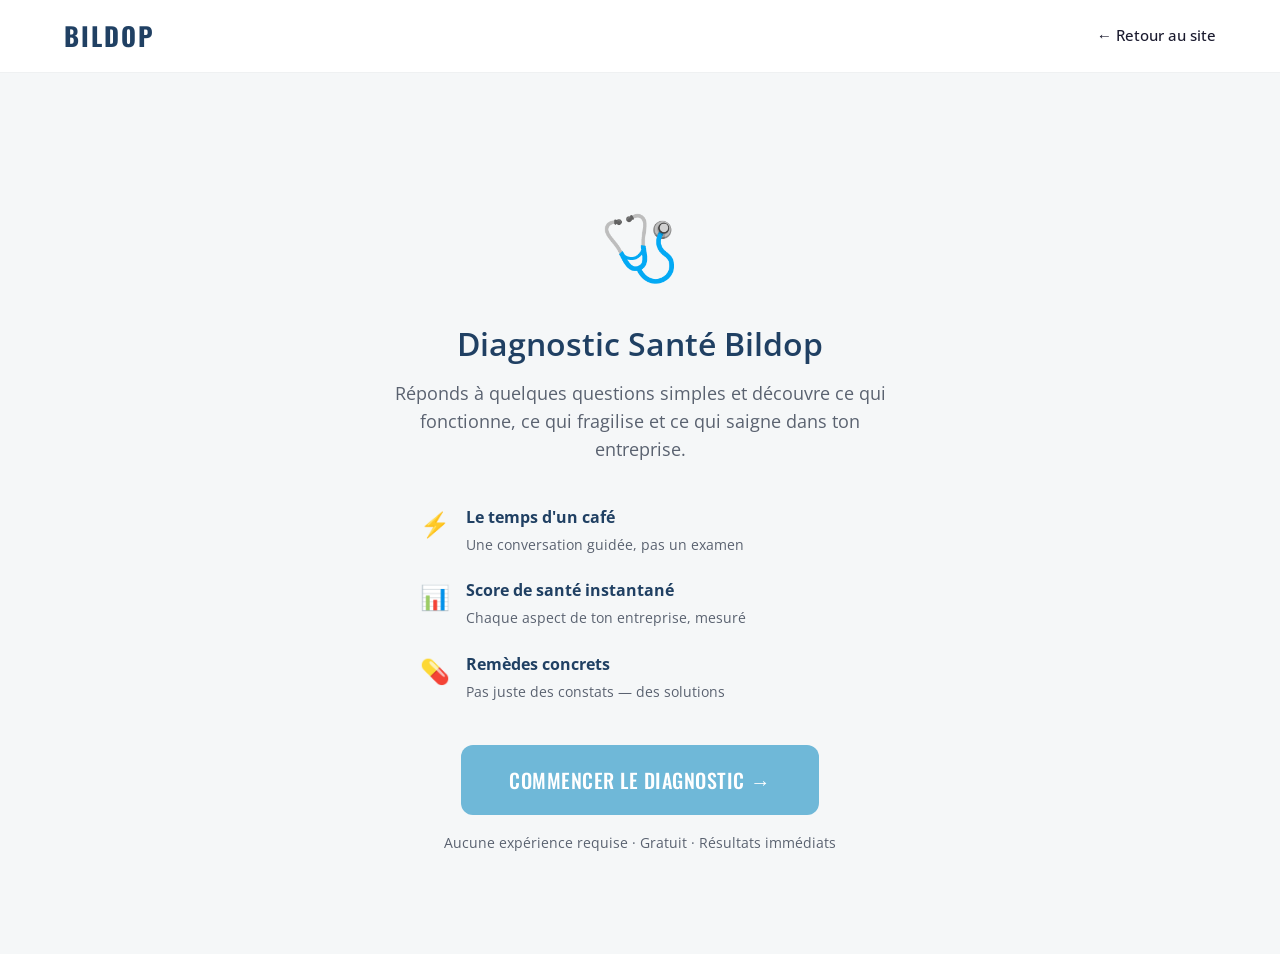
==== diagnostic.html @ a3c49e70 "Initial commit — Bildop site web complet (Modules 1-3) Module 1: Plan d'affaires IA (questionnaire g" ====
<!DOCTYPE html>
<html lang="fr-CA">
<head>
  <meta charset="UTF-8">
  <meta name="viewport" content="width=device-width, initial-scale=1.0">
  <meta name="description" content="Découvre la santé de ton entreprise en quelques minutes. Diagnostic gratuit par Bildop.">
  <title>Bildop — Diagnostic Santé Bildop</title>

  <!-- Fonts -->
  <link rel="preconnect" href="https://fonts.googleapis.com">
  <link rel="preconnect" href="https://fonts.gstatic.com" crossorigin>
  <link href="https://fonts.googleapis.com/css2?family=Oswald:wght@400;500;600;700&family=Open+Sans:wght@400;500;600;700&display=swap" rel="stylesheet">

  <!-- Styles -->
  <link rel="stylesheet" href="css/style.css">
</head>
<body>

  <!-- Navigation -->
  <nav class="nav" id="nav">
    <div class="nav__inner">
      <a href="index.html" class="nav__logo">BILDOP</a>
      <ul class="nav__links" id="navLinks">
        <li><a href="index.html">← Retour au site</a></li>
      </ul>
      <button class="nav__toggle" id="navToggle" aria-label="Menu">
        <span></span><span></span><span></span>
      </button>
    </div>
  </nav>

  <!-- Diagnostic -->
  <div class="questionnaire">
    <div class="questionnaire__container">

      <!-- Intro Screen (shown first) -->
      <div id="diagnosticIntro" class="diagnostic-intro">
        <div class="diagnostic-intro__icon">🩺</div>
        <h1>Diagnostic Santé Bildop</h1>
        <p class="diagnostic-intro__subtitle">Réponds à quelques questions simples et découvre ce qui fonctionne, ce qui fragilise et ce qui saigne dans ton entreprise.</p>

        <div class="diagnostic-intro__features">
          <div class="diagnostic-intro__feature">
            <span>⚡</span>
            <div>
              <strong>Le temps d'un café</strong>
              <p>Une conversation guidée, pas un examen</p>
            </div>
          </div>
          <div class="diagnostic-intro__feature">
            <span>📊</span>
            <div>
              <strong>Score de santé instantané</strong>
              <p>Chaque aspect de ton entreprise, mesuré</p>
            </div>
          </div>
          <div class="diagnostic-intro__feature">
            <span>💊</span>
            <div>
              <strong>Remèdes concrets</strong>
              <p>Pas juste des constats — des solutions</p>
            </div>
          </div>
        </div>

        <button class="btn btn--primary btn--large" id="btnStartDiag">Commencer le diagnostic →</button>
        <p class="diagnostic-intro__note">Aucune expérience requise · Gratuit · Résultats immédiats</p>
      </div>

      <!-- Quiz Section (hidden initially) -->
      <div id="diagnosticQuiz" style="display: none;">
        <!-- Progress -->
        <div class="progress-bar">
          <div class="progress-bar__fill" id="progressFill" style="width: 0%"></div>
        </div>
        <div class="progress-info">
          <span><strong id="categoryName">Acquisition Client</strong></span>
          <span id="questionProgress">Flux 1 de 5</span>
        </div>

        <!-- Category Steps -->
        <div class="category-stepper" id="categoryStepper"></div>

        <!-- Question Card -->
        <div class="question-card" id="questionCard"></div>

        <!-- Navigation -->
        <div class="question-nav">
          <button class="btn btn--secondary" id="btnPrev" disabled>← Précédent</button>
          <button class="btn btn--primary" id="btnNext">Continuer →</button>
        </div>
      </div>

      <!-- Results (hidden initially) -->
      <div id="diagnosticResults" style="display: none;"></div>

    </div>
  </div>

  <script src="js/diagnostic.js"></script>
</body>
</html>
---- css/style.css ----
/* ============================================
   BILDOP.COM — Global Stylesheet
   Brand: #204063 (navy) · #6fb8d8 (sky) · #dfe4e6 (gray)
   Typo: Oswald (headings) · Open Sans (body)
   ============================================ */

/* --- CSS Variables --- */
:root {
  --navy: #204063;
  --sky: #6fb8d8;
  --sky-hover: #5aa3c3;
  --gray-light: #dfe4e6;
  --gray-bg: #f5f7f8;
  --white: #ffffff;
  --text-dark: #1a1a2e;
  --text-muted: #5a6270;
  --success: #28a745;
  --warning: #f4a261;
  --danger: #e63946;
  --radius: 12px;
  --radius-sm: 8px;
  --shadow: 0 4px 24px rgba(32, 64, 99, 0.10);
  --shadow-lg: 0 8px 40px rgba(32, 64, 99, 0.15);
  --transition: all 0.3s ease;
  --max-width: 1200px;
}

/* --- Reset & Base --- */
*, *::before, *::after {
  margin: 0;
  padding: 0;
  box-sizing: border-box;
}

html {
  scroll-behavior: smooth;
  font-size: 16px;
}

body {
  font-family: 'Open Sans', sans-serif;
  color: var(--text-dark);
  background: var(--white);
  line-height: 1.7;
  -webkit-font-smoothing: antialiased;
}

h1, h2, h3, h4, h5, h6 {
  font-family: 'Oswald', sans-serif;
  font-weight: 600;
  line-height: 1.2;
  color: var(--navy);
}

h1 { font-size: clamp(2.2rem, 5vw, 3.5rem); }
h2 { font-size: clamp(1.8rem, 4vw, 2.8rem); }
h3 { font-size: clamp(1.3rem, 3vw, 1.6rem); }

a {
  color: var(--sky);
  text-decoration: none;
  transition: var(--transition);
}
a:hover { color: var(--sky-hover); }

img {
  max-width: 100%;
  height: auto;
  display: block;
}

/* --- Utility --- */
.container {
  width: 100%;
  max-width: var(--max-width);
  margin: 0 auto;
  padding: 0 24px;
}

.section {
  padding: 80px 0;
}

.section--gray { background: var(--gray-bg); }
.section--navy {
  background: var(--navy);
  color: var(--white);
}
.section--navy h2,
.section--navy h3 { color: var(--white); }
.section--navy p { color: rgba(255,255,255,0.85); }

.text-center { text-align: center; }
.text-muted { color: var(--text-muted); }

.section-header {
  text-align: center;
  max-width: 720px;
  margin: 0 auto 56px;
}
.section-header p {
  margin-top: 16px;
  font-size: 1.15rem;
  color: var(--text-muted);
}

/* --- Buttons --- */
.btn {
  display: inline-flex;
  align-items: center;
  gap: 8px;
  padding: 16px 36px;
  border-radius: var(--radius);
  font-family: 'Oswald', sans-serif;
  font-size: 1.1rem;
  font-weight: 500;
  text-transform: uppercase;
  letter-spacing: 0.5px;
  cursor: pointer;
  border: none;
  transition: var(--transition);
  text-decoration: none;
}

.btn--primary {
  background: var(--sky);
  color: var(--white);
}
.btn--primary:hover {
  background: var(--sky-hover);
  color: var(--white);
  transform: translateY(-2px);
  box-shadow: 0 6px 20px rgba(111, 184, 216, 0.4);
}

.btn--secondary {
  background: transparent;
  color: var(--navy);
  border: 2px solid var(--navy);
}
.btn--secondary:hover {
  background: var(--navy);
  color: var(--white);
}

.btn--white {
  background: var(--white);
  color: var(--navy);
}
.btn--white:hover {
  background: var(--gray-light);
  color: var(--navy);
  transform: translateY(-2px);
}

.btn--outline-white {
  background: transparent;
  color: var(--white);
  border: 2px solid rgba(255,255,255,0.5);
}
.btn--outline-white:hover {
  background: rgba(255,255,255,0.1);
  color: var(--white);
  border-color: var(--white);
  transform: translateY(-2px);
}

.btn--large {
  padding: 20px 48px;
  font-size: 1.25rem;
}

.btn-link {
  font-size: 0.95rem;
  color: var(--text-muted);
  text-decoration: underline;
  cursor: pointer;
  background: none;
  border: none;
  font-family: 'Open Sans', sans-serif;
}
.btn-link:hover { color: var(--navy); }

/* --- Navigation --- */
.nav {
  position: fixed;
  top: 0;
  left: 0;
  right: 0;
  z-index: 1000;
  background: rgba(255,255,255,0.95);
  backdrop-filter: blur(10px);
  border-bottom: 1px solid rgba(223,228,230,0.5);
  transition: var(--transition);
}

.nav.scrolled {
  box-shadow: 0 2px 20px rgba(32,64,99,0.08);
}

.nav__inner {
  display: flex;
  align-items: center;
  justify-content: space-between;
  height: 72px;
  max-width: var(--max-width);
  margin: 0 auto;
  padding: 0 24px;
}

.nav__logo {
  font-family: 'Oswald', sans-serif;
  font-size: 1.6rem;
  font-weight: 700;
  color: var(--navy);
  letter-spacing: 2px;
}

.nav__links {
  display: flex;
  align-items: center;
  gap: 32px;
  list-style: none;
}

.nav__links a {
  font-size: 0.95rem;
  color: var(--text-dark);
  font-weight: 500;
  position: relative;
}
.nav__links a::after {
  content: '';
  position: absolute;
  bottom: -4px;
  left: 0;
  width: 0;
  height: 2px;
  background: var(--sky);
  transition: width 0.3s ease;
}
.nav__links a:hover::after { width: 100%; }
.nav__links a:hover { color: var(--navy); }

.nav__cta {
  padding: 10px 24px !important;
  font-size: 0.9rem !important;
}

.nav__toggle {
  display: none;
  flex-direction: column;
  gap: 5px;
  cursor: pointer;
  background: none;
  border: none;
  padding: 8px;
}
.nav__toggle span {
  width: 24px;
  height: 2px;
  background: var(--navy);
  transition: var(--transition);
}

/* --- Hero --- */
.hero {
  min-height: 100vh;
  display: flex;
  align-items: center;
  padding-top: 72px;
  background: linear-gradient(160deg, var(--white) 0%, var(--gray-bg) 50%, rgba(111,184,216,0.08) 100%);
  overflow: hidden;
}

.hero__inner {
  display: grid;
  grid-template-columns: 1fr 1fr;
  gap: 64px;
  align-items: center;
}

.hero__badge {
  display: inline-flex;
  align-items: center;
  gap: 8px;
  padding: 8px 16px;
  background: rgba(111,184,216,0.12);
  color: var(--navy);
  border-radius: 100px;
  font-size: 0.85rem;
  font-weight: 600;
  margin-bottom: 24px;
}

.hero h1 {
  margin-bottom: 24px;
}
.hero h1 span {
  color: var(--sky);
}

.hero__subtitle {
  font-size: 1.2rem;
  color: var(--text-muted);
  margin-bottom: 40px;
  max-width: 540px;
}

.hero__actions {
  display: flex;
  flex-wrap: wrap;
  align-items: center;
  gap: 16px;
}

.hero__visual {
  position: relative;
}
.hero__mockup {
  border-radius: var(--radius);
  box-shadow: var(--shadow-lg);
}
.hero__float-badge {
  position: absolute;
  bottom: -16px;
  left: -16px;
  background: var(--white);
  padding: 12px 20px;
  border-radius: var(--radius);
  box-shadow: var(--shadow);
  font-size: 0.9rem;
  font-weight: 600;
  color: var(--navy);
  display: flex;
  align-items: center;
  gap: 8px;
}

.hero__trust {
  margin-top: 48px;
  display: flex;
  align-items: center;
  gap: 24px;
  font-size: 0.85rem;
  color: var(--text-muted);
}
.hero__trust img {
  height: 24px;
  opacity: 0.6;
}

/* --- Pain Points (Problem Section) --- */
.pain-cards {
  display: grid;
  grid-template-columns: repeat(3, 1fr);
  gap: 32px;
}

.pain-card {
  background: var(--white);
  border-radius: var(--radius);
  padding: 40px 32px;
  box-shadow: var(--shadow);
  border-top: 4px solid var(--sky);
  transition: var(--transition);
}
.pain-card:hover {
  transform: translateY(-4px);
  box-shadow: var(--shadow-lg);
}

.pain-card__icon {
  font-size: 2.5rem;
  margin-bottom: 20px;
}

.pain-card h3 {
  margin-bottom: 12px;
}

.pain-card p {
  color: var(--text-muted);
  font-size: 0.95rem;
}

/* --- Modules Grid --- */
.modules-grid {
  display: grid;
  grid-template-columns: repeat(3, 1fr);
  gap: 32px;
  margin-top: 48px;
}
.module-card {
  background: var(--white);
  border-radius: 16px;
  padding: 40px 32px;
  box-shadow: var(--shadow);
  position: relative;
  border: 2px solid transparent;
  transition: var(--transition);
}
.module-card:hover {
  transform: translateY(-4px);
  box-shadow: var(--shadow-lg);
}
.module-card--diagnostic {
  border-color: var(--sky);
}
.module-card__badge {
  display: inline-block;
  background: var(--navy);
  color: var(--white);
  font-size: 0.75rem;
  font-weight: 700;
  text-transform: uppercase;
  letter-spacing: 0.05em;
  padding: 4px 12px;
  border-radius: 100px;
  margin-bottom: 20px;
}
.module-card__badge--new {
  background: var(--sky);
}
.module-card__icon {
  font-size: 3rem;
  margin-bottom: 16px;
}
.module-card h3 {
  font-family: var(--font-heading);
  font-size: 1.5rem;
  color: var(--navy);
  margin-bottom: 8px;
}
.module-card__for {
  font-size: 0.9rem;
  color: var(--sky);
  font-weight: 600;
  margin-bottom: 16px;
}
.module-card__desc {
  color: var(--text-muted);
  font-size: 0.95rem;
  line-height: 1.6;
  margin-bottom: 24px;
}
.module-card__features {
  list-style: none;
  margin-bottom: 28px;
}
.module-card__features li {
  padding: 8px 0;
  font-size: 0.9rem;
  color: var(--text-dark);
  border-bottom: 1px solid var(--gray-light);
}
.module-card__features li:last-child {
  border-bottom: none;
}
.modules-note {
  text-align: center;
  margin-top: 40px;
  padding: 20px 32px;
  background: rgba(111,184,216,0.08);
  border-radius: var(--radius);
  font-size: 0.95rem;
  color: var(--text-dark);
}

@media (max-width: 1024px) {
  .modules-grid {
    grid-template-columns: 1fr 1fr;
  }
}
@media (max-width: 768px) {
  .modules-grid {
    grid-template-columns: 1fr;
  }
  .module-card {
    padding: 32px 24px;
  }
}

/* --- Solution / Bridge --- */
.solution__flow {
  display: flex;
  align-items: center;
  justify-content: center;
  gap: 24px;
  margin-top: 48px;
  flex-wrap: wrap;
}

.solution__flow-item {
  text-align: center;
  flex: 0 0 200px;
}
.solution__flow-icon {
  width: 80px;
  height: 80px;
  border-radius: 50%;
  background: rgba(111,184,216,0.12);
  display: flex;
  align-items: center;
  justify-content: center;
  font-size: 2rem;
  margin: 0 auto 12px;
}
.solution__flow-arrow {
  font-size: 1.5rem;
  color: var(--sky);
  flex-shrink: 0;
}

/* --- Steps (How it works) --- */
.steps {
  display: grid;
  grid-template-columns: repeat(3, 1fr);
  gap: 48px;
  counter-reset: step;
}

.step {
  text-align: center;
  position: relative;
  counter-increment: step;
}

.step__number {
  width: 64px;
  height: 64px;
  border-radius: 50%;
  background: var(--navy);
  color: var(--white);
  font-family: 'Oswald', sans-serif;
  font-size: 1.5rem;
  font-weight: 700;
  display: flex;
  align-items: center;
  justify-content: center;
  margin: 0 auto 24px;
}

.step__icon {
  font-size: 2rem;
  margin-bottom: 8px;
}

.step h3 { margin-bottom: 12px; }
.step p {
  color: var(--text-muted);
  font-size: 0.95rem;
}
.step__meta {
  margin-top: 12px;
  display: inline-flex;
  align-items: center;
  gap: 6px;
  padding: 6px 14px;
  background: rgba(111,184,216,0.12);
  border-radius: 100px;
  font-size: 0.85rem;
  font-weight: 600;
  color: var(--navy);
}

/* --- Features Grid --- */
.features-grid {
  display: grid;
  grid-template-columns: repeat(2, 1fr);
  gap: 24px;
}

.feature-card {
  display: flex;
  gap: 20px;
  padding: 28px;
  background: var(--white);
  border-radius: var(--radius);
  border: 1px solid var(--gray-light);
  transition: var(--transition);
}
.feature-card:hover {
  border-color: var(--sky);
  box-shadow: var(--shadow);
}

.feature-card__icon {
  font-size: 1.8rem;
  flex-shrink: 0;
  width: 48px;
  height: 48px;
  display: flex;
  align-items: center;
  justify-content: center;
  background: rgba(111,184,216,0.1);
  border-radius: var(--radius-sm);
}

.feature-card h3 {
  font-size: 1.1rem;
  margin-bottom: 6px;
}
.feature-card p {
  color: var(--text-muted);
  font-size: 0.9rem;
}

.features-callout {
  margin-top: 40px;
  padding: 24px 32px;
  background: rgba(40, 167, 69, 0.08);
  border-left: 4px solid var(--success);
  border-radius: var(--radius-sm);
  font-weight: 500;
}

/* --- Testimonials --- */
.testimonials {
  display: grid;
  grid-template-columns: repeat(3, 1fr);
  gap: 32px;
}

.testimonial {
  background: var(--white);
  border-radius: var(--radius);
  padding: 32px;
  box-shadow: var(--shadow);
  position: relative;
}
.testimonial::before {
  content: '\201C';
  font-family: 'Oswald', sans-serif;
  font-size: 4rem;
  color: var(--sky);
  opacity: 0.3;
  position: absolute;
  top: 16px;
  left: 24px;
  line-height: 1;
}
.testimonial p {
  font-style: italic;
  color: var(--text-muted);
  margin-bottom: 20px;
  padding-top: 24px;
}
.testimonial__author {
  display: flex;
  align-items: center;
  gap: 12px;
}
.testimonial__avatar {
  width: 44px;
  height: 44px;
  border-radius: 50%;
  background: var(--gray-light);
}
.testimonial__name {
  font-weight: 700;
  font-size: 0.95rem;
}
.testimonial__role {
  font-size: 0.8rem;
  color: var(--text-muted);
}

.trust-badges {
  display: flex;
  justify-content: center;
  flex-wrap: wrap;
  gap: 32px;
  margin-top: 56px;
  padding-top: 40px;
  border-top: 1px solid var(--gray-light);
}

.trust-badge {
  display: flex;
  align-items: center;
  gap: 10px;
  font-size: 0.9rem;
  color: var(--text-muted);
  font-weight: 500;
}
.trust-badge__icon {
  font-size: 1.3rem;
}

/* --- Pricing --- */
.pricing-cards {
  display: grid;
  grid-template-columns: repeat(3, 1fr);
  gap: 32px;
  align-items: start;
}

.pricing-card {
  background: var(--white);
  border-radius: var(--radius);
  padding: 40px 32px;
  border: 2px solid var(--gray-light);
  transition: var(--transition);
  position: relative;
}
.pricing-card:hover {
  box-shadow: var(--shadow-lg);
}

.pricing-card--featured {
  border-color: var(--sky);
  transform: scale(1.04);
  box-shadow: var(--shadow-lg);
}
.pricing-card--featured:hover {
  transform: scale(1.06);
}

.pricing-card__badge {
  position: absolute;
  top: -14px;
  left: 50%;
  transform: translateX(-50%);
  background: var(--sky);
  color: var(--white);
  padding: 6px 20px;
  border-radius: 100px;
  font-family: 'Oswald', sans-serif;
  font-size: 0.85rem;
  font-weight: 500;
  text-transform: uppercase;
  letter-spacing: 0.5px;
  white-space: nowrap;
}

.pricing-card__icon {
  font-size: 2rem;
  margin-bottom: 16px;
}

.pricing-card h3 {
  margin-bottom: 8px;
}

.pricing-card__price {
  font-family: 'Oswald', sans-serif;
  font-size: 2.2rem;
  font-weight: 700;
  color: var(--navy);
  margin-bottom: 4px;
}
.pricing-card__price span {
  font-size: 1rem;
  font-weight: 400;
  color: var(--text-muted);
}

.pricing-card__desc {
  font-size: 0.9rem;
  color: var(--text-muted);
  margin-bottom: 24px;
  padding-bottom: 24px;
  border-bottom: 1px solid var(--gray-light);
}

.pricing-card__features {
  list-style: none;
  margin-bottom: 32px;
}
.pricing-card__features li {
  padding: 8px 0;
  font-size: 0.95rem;
  display: flex;
  align-items: flex-start;
  gap: 10px;
}
.pricing-card__features li::before {
  content: '✓';
  color: var(--success);
  font-weight: 700;
  flex-shrink: 0;
}

.pricing-card .btn {
  width: 100%;
  justify-content: center;
}

.pricing-note {
  margin-top: 40px;
  padding: 24px 32px;
  background: rgba(244, 162, 97, 0.1);
  border-left: 4px solid var(--warning);
  border-radius: var(--radius-sm);
  text-align: center;
}
.pricing-note strong { color: var(--navy); }

/* --- FAQ --- */
.faq-list {
  max-width: 800px;
  margin: 0 auto;
}

.faq-item {
  border-bottom: 1px solid var(--gray-light);
}

.faq-question {
  width: 100%;
  display: flex;
  align-items: center;
  justify-content: space-between;
  padding: 24px 0;
  background: none;
  border: none;
  cursor: pointer;
  font-family: 'Open Sans', sans-serif;
  font-size: 1.05rem;
  font-weight: 600;
  color: var(--text-dark);
  text-align: left;
}

.faq-question__icon {
  font-size: 1.5rem;
  color: var(--sky);
  transition: transform 0.3s ease;
  flex-shrink: 0;
  margin-left: 16px;
}

.faq-item.active .faq-question__icon {
  transform: rotate(45deg);
}

.faq-answer {
  max-height: 0;
  overflow: hidden;
  transition: max-height 0.4s ease, padding 0.3s ease;
}
.faq-item.active .faq-answer {
  max-height: 300px;
  padding-bottom: 24px;
}

.faq-answer p {
  color: var(--text-muted);
  font-size: 0.95rem;
  line-height: 1.7;
}

/* --- CTA Section --- */
.cta-final {
  text-align: center;
  padding: 100px 0;
}

.cta-final h2 {
  margin-bottom: 16px;
}
.cta-final p {
  margin-bottom: 40px;
}

.cta-final__reassurance {
  margin-top: 24px;
  font-size: 0.9rem;
  color: rgba(255,255,255,0.6);
  font-style: italic;
}

/* --- Footer --- */
.footer {
  background: #1a2f47;
  color: rgba(255,255,255,0.7);
  padding: 64px 0 32px;
}

.footer__grid {
  display: grid;
  grid-template-columns: 2fr 1fr 1fr 1fr;
  gap: 48px;
  margin-bottom: 48px;
}

.footer__brand {
  font-family: 'Oswald', sans-serif;
  font-size: 1.4rem;
  font-weight: 700;
  color: var(--white);
  letter-spacing: 2px;
  margin-bottom: 16px;
}

.footer__desc {
  font-size: 0.9rem;
  line-height: 1.7;
  margin-bottom: 20px;
}

.footer h4 {
  color: var(--white);
  font-size: 0.95rem;
  margin-bottom: 16px;
  text-transform: uppercase;
  letter-spacing: 1px;
}

.footer ul {
  list-style: none;
}
.footer ul li { margin-bottom: 10px; }
.footer ul a {
  color: rgba(255,255,255,0.6);
  font-size: 0.9rem;
}
.footer ul a:hover { color: var(--sky); }

.footer__social {
  display: flex;
  gap: 12px;
}
.footer__social a {
  width: 40px;
  height: 40px;
  border-radius: 50%;
  background: rgba(255,255,255,0.08);
  display: flex;
  align-items: center;
  justify-content: center;
  color: rgba(255,255,255,0.6);
  font-size: 1.1rem;
  transition: var(--transition);
}
.footer__social a:hover {
  background: var(--sky);
  color: var(--white);
}

.footer__bottom {
  padding-top: 32px;
  border-top: 1px solid rgba(255,255,255,0.08);
  display: flex;
  justify-content: space-between;
  align-items: center;
  font-size: 0.85rem;
}

.footer__legal {
  display: flex;
  gap: 24px;
}
.footer__legal a {
  color: rgba(255,255,255,0.5);
}
.footer__legal a:hover { color: var(--sky); }

/* --- Scroll Animations --- */
.fade-up {
  opacity: 0;
  transform: translateY(30px);
  transition: opacity 0.6s ease, transform 0.6s ease;
}
.fade-up.visible {
  opacity: 1;
  transform: translateY(0);
}

/* --- Responsive --- */
@media (max-width: 1024px) {
  .hero__inner {
    grid-template-columns: 1fr;
    text-align: center;
  }
  .hero__subtitle { margin: 0 auto 40px; }
  .hero__actions { justify-content: center; }
  .hero__trust { justify-content: center; }
  .hero__visual { order: -1; max-width: 500px; margin: 0 auto; }

  .pain-cards { grid-template-columns: 1fr; max-width: 480px; margin: 0 auto; }
  .steps { grid-template-columns: 1fr; max-width: 480px; margin: 0 auto; }
  .features-grid { grid-template-columns: 1fr; }
  .testimonials { grid-template-columns: 1fr; max-width: 480px; margin: 0 auto; }

  .pricing-cards {
    grid-template-columns: 1fr;
    max-width: 440px;
    margin: 0 auto;
  }
  .pricing-card--featured { transform: none; }
  .pricing-card--featured:hover { transform: none; }

  .footer__grid {
    grid-template-columns: 1fr 1fr;
  }
}

@media (max-width: 768px) {
  .section { padding: 56px 0; }

  .nav__links { display: none; }
  .nav__toggle { display: flex; }

  .nav__links.open {
    display: flex;
    flex-direction: column;
    position: absolute;
    top: 72px;
    left: 0;
    right: 0;
    background: var(--white);
    padding: 24px;
    gap: 20px;
    box-shadow: var(--shadow);
  }

  .hero { min-height: auto; padding: 120px 0 60px; }

  .solution__flow { flex-direction: column; }
  .solution__flow-arrow { transform: rotate(90deg); }

  .trust-badges { flex-direction: column; align-items: center; }

  .footer__grid { grid-template-columns: 1fr; }
  .footer__bottom {
    flex-direction: column;
    gap: 16px;
    text-align: center;
  }
}

/* --- Questionnaire Specific --- */
.questionnaire {
  min-height: 100vh;
  background: var(--gray-bg);
  padding-top: 72px;
}

.questionnaire__container {
  max-width: 720px;
  margin: 0 auto;
  padding: 40px 24px;
}

.progress-bar {
  width: 100%;
  height: 6px;
  background: var(--gray-light);
  border-radius: 100px;
  margin-bottom: 12px;
  overflow: hidden;
}
.progress-bar__fill {
  height: 100%;
  background: linear-gradient(90deg, var(--sky), var(--navy));
  border-radius: 100px;
  transition: width 0.5s ease;
}

.progress-info {
  display: flex;
  justify-content: space-between;
  align-items: center;
  margin-bottom: 40px;
  font-size: 0.9rem;
  color: var(--text-muted);
}
.progress-info strong { color: var(--navy); }

.question-card {
  background: var(--white);
  border-radius: var(--radius);
  padding: 48px 40px;
  box-shadow: var(--shadow);
  margin-bottom: 24px;
}

.question-card__category {
  display: inline-flex;
  align-items: center;
  gap: 6px;
  padding: 6px 14px;
  background: rgba(111,184,216,0.1);
  border-radius: 100px;
  font-size: 0.8rem;
  font-weight: 600;
  color: var(--navy);
  margin-bottom: 24px;
  text-transform: uppercase;
  letter-spacing: 0.5px;
}

.question-card__number {
  font-family: 'Oswald', sans-serif;
  font-size: 0.9rem;
  color: var(--text-muted);
  margin-bottom: 8px;
}

.question-card h2 {
  font-size: 1.5rem;
  margin-bottom: 8px;
}

.question-card__hint {
  font-size: 0.9rem;
  color: var(--text-muted);
  margin-bottom: 28px;
}

/* Input styles */
.input-group { margin-bottom: 20px; }

.input-group label {
  display: block;
  font-weight: 600;
  font-size: 0.9rem;
  margin-bottom: 8px;
  color: var(--text-dark);
}

.input-group input[type="text"],
.input-group input[type="email"],
.input-group input[type="number"],
.input-group input[type="url"],
.input-group select,
.input-group textarea {
  width: 100%;
  padding: 14px 18px;
  border: 2px solid var(--gray-light);
  border-radius: var(--radius-sm);
  font-family: 'Open Sans', sans-serif;
  font-size: 1rem;
  color: var(--text-dark);
  transition: var(--transition);
  background: var(--white);
}

.input-group input:focus,
.input-group select:focus,
.input-group textarea:focus {
  outline: none;
  border-color: var(--sky);
  box-shadow: 0 0 0 3px rgba(111,184,216,0.15);
}

.input-group textarea {
  min-height: 120px;
  resize: vertical;
}

/* Radio / Checkbox options */
.option-group {
  display: flex;
  flex-direction: column;
  gap: 12px;
}

.option-item {
  display: flex;
  align-items: center;
  gap: 14px;
  padding: 16px 20px;
  border: 2px solid var(--gray-light);
  border-radius: var(--radius-sm);
  cursor: pointer;
  transition: var(--transition);
}
.option-item:hover {
  border-color: var(--sky);
  background: rgba(111,184,216,0.03);
}
.option-item.selected {
  border-color: var(--sky);
  background: rgba(111,184,216,0.08);
}

.option-item input {
  accent-color: var(--sky);
  width: 18px;
  height: 18px;
}

.option-item span {
  font-size: 0.95rem;
}

/* Navigation buttons */
.question-nav {
  display: flex;
  justify-content: space-between;
  align-items: center;
  margin-top: 32px;
}

.question-nav .btn {
  min-width: 160px;
  justify-content: center;
}

/* Category sidebar/stepper */
.category-stepper {
  display: flex;
  flex-wrap: wrap;
  gap: 8px;
  margin-bottom: 32px;
}

.category-step {
  padding: 8px 16px;
  border-radius: 100px;
  font-size: 0.8rem;
  font-weight: 600;
  background: var(--gray-light);
  color: var(--text-muted);
  transition: var(--transition);
}
.category-step.active {
  background: var(--navy);
  color: var(--white);
  cursor: pointer;
}
.category-step.completed {
  background: var(--success);
  color: var(--white);
  cursor: pointer;
}
.category-step.completed:hover {
  opacity: 0.85;
  transform: translateY(-1px);
}
.category-step.locked {
  opacity: 0.35;
  cursor: not-allowed;
  pointer-events: none;
}

/* Completion screen */
.completion-screen {
  text-align: center;
  padding: 60px 40px;
}
.completion-screen__icon {
  font-size: 4rem;
  margin-bottom: 24px;
}
.completion-screen h2 {
  margin-bottom: 16px;
}
.completion-screen p {
  color: var(--text-muted);
  margin-bottom: 32px;
  max-width: 480px;
  margin-left: auto;
  margin-right: auto;
}

/* Sticky CTA for mobile */
.sticky-cta {
  display: none;
  position: fixed;
  bottom: 0;
  left: 0;
  right: 0;
  background: var(--white);
  padding: 12px 24px;
  box-shadow: 0 -4px 20px rgba(32,64,99,0.1);
  z-index: 999;
}
.sticky-cta .btn {
  width: 100%;
  justify-content: center;
}

@media (max-width: 768px) {
  .sticky-cta { display: block; }

  .question-card {
    padding: 32px 24px;
  }
}

/* ============================================
   DIAGNOSTIC MODULE
   ============================================ */

/* Intro Screen */
.diagnostic-intro {
  text-align: center;
  padding: 80px 40px 60px;
}
.diagnostic-intro__icon {
  font-size: 4rem;
  margin-bottom: 24px;
}
.diagnostic-intro h1 {
  font-family: var(--font-heading);
  font-size: 2rem;
  color: var(--navy);
  margin-bottom: 16px;
}
.diagnostic-intro__subtitle {
  color: var(--text-muted);
  font-size: 1.1rem;
  max-width: 520px;
  margin: 0 auto 40px;
  line-height: 1.6;
}
.diagnostic-intro__features {
  display: flex;
  flex-direction: column;
  gap: 20px;
  max-width: 440px;
  margin: 0 auto 40px;
  text-align: left;
}
.diagnostic-intro__feature {
  display: flex;
  gap: 16px;
  align-items: flex-start;
}
.diagnostic-intro__feature > span {
  font-size: 1.5rem;
  flex-shrink: 0;
}
.diagnostic-intro__feature strong {
  display: block;
  color: var(--navy);
  margin-bottom: 2px;
}
.diagnostic-intro__feature p {
  color: var(--text-muted);
  font-size: 0.9rem;
  margin: 0;
}
.diagnostic-intro__note {
  font-size: 0.85rem;
  color: var(--text-muted);
  margin-top: 16px;
}

/* Results */
.diag-results {
  padding: 20px 0;
}
.diag-results__header {
  text-align: center;
  margin-bottom: 32px;
}
.diag-results__header h1 {
  font-family: var(--font-heading);
  font-size: 2rem;
  color: var(--navy);
  margin-bottom: 8px;
}
.diag-results__subtitle {
  color: var(--text-muted);
  font-size: 1.05rem;
}

/* Global Score */
.diag-score-global {
  text-align: center;
  padding: 40px;
  border: 3px solid;
  border-radius: 20px;
  margin-bottom: 24px;
  background: var(--white);
}
.diag-score-global__number {
  font-family: var(--font-heading);
  font-size: 5rem;
  font-weight: 700;
  line-height: 1;
  margin-bottom: 8px;
}
.diag-score-global__label {
  font-size: 1rem;
  color: var(--text-muted);
  margin-bottom: 8px;
}
.diag-score-global__zone {
  font-weight: 600;
  font-size: 1.1rem;
}

/* Zone Summary Chips */
.diag-zone-summary {
  display: flex;
  justify-content: center;
  gap: 12px;
  flex-wrap: wrap;
  margin-bottom: 40px;
}
.diag-zone-chip {
  padding: 8px 16px;
  border-radius: 100px;
  font-size: 0.85rem;
  font-weight: 600;
}
.diag-zone-chip--red { background: rgba(231,76,60,0.1); color: #e74c3c; }
.diag-zone-chip--orange { background: rgba(243,156,18,0.1); color: #f39c12; }
.diag-zone-chip--green { background: rgba(39,174,96,0.1); color: #27ae60; }

/* Flux Cards */
.diag-flux-list {
  display: flex;
  flex-direction: column;
  gap: 24px;
  margin-bottom: 48px;
}
.diag-flux-card {
  background: var(--white);
  border-radius: 16px;
  padding: 28px;
  box-shadow: 0 2px 12px rgba(32,64,99,0.06);
}
.diag-flux-card__header {
  display: flex;
  justify-content: space-between;
  align-items: flex-start;
  margin-bottom: 16px;
}
.diag-flux-card__header h3 {
  font-family: var(--font-heading);
  font-size: 1.2rem;
  color: var(--navy);
  margin-bottom: 4px;
}
.diag-flux-card__desc {
  color: var(--text-muted);
  font-size: 0.85rem;
  margin: 0;
}
.diag-flux-card__score {
  font-family: var(--font-heading);
  font-size: 2.2rem;
  font-weight: 700;
  flex-shrink: 0;
}
.diag-flux-card__score small {
  font-size: 0.9rem;
  opacity: 0.5;
}

/* Score Bar */
.diag-flux-card__bar {
  height: 8px;
  background: var(--gray);
  border-radius: 4px;
  margin-bottom: 16px;
  overflow: hidden;
}
.diag-flux-card__bar-fill {
  height: 100%;
  border-radius: 4px;
  transition: width 0.8s ease;
}

/* Zone Tag */
.diag-flux-card__zone {
  display: inline-block;
  padding: 6px 14px;
  border-radius: 8px;
  font-size: 0.85rem;
  font-weight: 600;
  margin-bottom: 16px;
}

/* Healthy */
.diag-flux-card__healthy {
  padding: 16px;
  background: rgba(39,174,96,0.06);
  border-radius: 10px;
}
.diag-flux-card__healthy p {
  margin: 0;
  color: #27ae60;
  font-weight: 500;
}

/* Remedies */
.diag-flux-card__remedies h4 {
  font-family: var(--font-heading);
  font-size: 1rem;
  color: var(--navy);
  margin-bottom: 12px;
}
.diag-remedy {
  padding: 14px 16px;
  background: var(--light-bg);
  border-radius: 10px;
  margin-bottom: 8px;
}
.diag-remedy strong {
  display: block;
  color: var(--navy);
  margin-bottom: 4px;
  font-size: 0.95rem;
}
.diag-remedy p {
  color: var(--text-muted);
  font-size: 0.85rem;
  margin: 0 0 6px;
}
.diag-remedy__delai {
  font-size: 0.8rem;
  color: var(--sky);
  font-weight: 600;
}

/* Results CTA */
.diag-results__cta {
  text-align: center;
  padding: 48px 32px;
  background: var(--light-bg);
  border-radius: 20px;
}
.diag-results__cta h2 {
  font-family: var(--font-heading);
  color: var(--navy);
  margin-bottom: 12px;
}
.diag-results__cta > p {
  color: var(--text-muted);
  max-width: 480px;
  margin: 0 auto 28px;
}
.diag-results__cta-buttons {
  display: flex;
  gap: 16px;
  justify-content: center;
  flex-wrap: wrap;
}

@media (max-width: 768px) {
  .diagnostic-intro {
    padding: 60px 24px 40px;
  }
  .diagnostic-intro h1 {
    font-size: 1.5rem;
  }
  .diag-score-global {
    padding: 28px 20px;
  }
  .diag-score-global__number {
    font-size: 3.5rem;
  }
  .diag-flux-card {
    padding: 20px;
  }
  .diag-flux-card__header {
    flex-direction: column;
    gap: 8px;
  }
  .diag-flux-card__score {
    font-size: 1.8rem;
  }
  .diag-results__cta {
    padding: 32px 20px;
  }
  .diag-results__cta-buttons {
    flex-direction: column;
  }
}

/* ============================================
   REMEDIES MODULE (Module 3)
   ============================================ */

/* Hero */
.remedes-hero {
  padding: 40px 0 32px;
}
.remedes-hero--prescribed {
  display: flex;
  gap: 24px;
  align-items: center;
}
.remedes-hero--prescribed .remedes-hero__score {
  flex-shrink: 0;
  width: 100px;
  height: 100px;
  border: 3px solid;
  border-radius: 50%;
  display: flex;
  align-items: center;
  justify-content: center;
  font-family: var(--font-heading);
  font-size: 0.9rem;
  font-weight: 700;
}
.remedes-hero--prescribed .remedes-hero__score span {
  font-size: 2.2rem;
}
.remedes-hero--catalog {
  text-align: center;
}
.remedes-hero--catalog .remedes-hero__icon {
  font-size: 3.5rem;
  margin-bottom: 16px;
}
.remedes-hero h1 {
  font-family: var(--font-heading);
  font-size: 1.8rem;
  color: var(--navy);
  margin-bottom: 8px;
}
.remedes-hero p {
  color: var(--text-muted);
  font-size: 1rem;
  line-height: 1.6;
}
.remedes-hero__chips {
  display: flex;
  gap: 8px;
  flex-wrap: wrap;
  margin-top: 12px;
}

/* Section */
.remedes-section {
  margin-bottom: 48px;
}
.remedes-section__title {
  font-family: var(--font-heading);
  font-size: 1.4rem;
  color: var(--navy);
  margin-bottom: 8px;
}
.remedes-section__subtitle {
  color: var(--text-muted);
  font-size: 0.95rem;
  margin-bottom: 24px;
}

/* Separator */
.remedes-separator {
  text-align: center;
  padding: 32px 0;
  position: relative;
}
.remedes-separator::before {
  content: '';
  position: absolute;
  top: 50%;
  left: 0;
  right: 0;
  height: 1px;
  background: var(--gray-light);
}
.remedes-separator span {
  position: relative;
  background: var(--gray-bg);
  padding: 8px 24px;
  border-radius: 100px;
  font-size: 0.9rem;
  color: var(--text-muted);
  font-weight: 600;
}

/* Tabs */
.remedes-tabs {
  display: flex;
  flex-wrap: wrap;
  gap: 8px;
  margin-bottom: 28px;
}
.remedes-tab {
  padding: 8px 16px;
  border-radius: 100px;
  font-size: 0.8rem;
  font-weight: 600;
  background: var(--gray-light);
  color: var(--text-muted);
  border: none;
  cursor: pointer;
  transition: var(--transition);
}
.remedes-tab:hover {
  background: var(--navy);
  color: var(--white);
}
.remedes-tab.active {
  background: var(--navy);
  color: var(--white);
}
.remedes-tab__score {
  font-weight: 700;
  margin-left: 4px;
}

/* Remedy Card */
.remede-card {
  background: var(--white);
  border-radius: 16px;
  padding: 32px;
  box-shadow: 0 2px 12px rgba(32,64,99,0.06);
  margin-bottom: 24px;
  border-left: 4px solid var(--sky);
}
.remede-card__header {
  display: flex;
  justify-content: space-between;
  align-items: flex-start;
  flex-wrap: wrap;
  gap: 8px;
  margin-bottom: 16px;
}
.remede-card__badges {
  display: flex;
  gap: 8px;
  flex-wrap: wrap;
}
.remede-card__flux-badge {
  font-size: 0.75rem;
  font-weight: 600;
  padding: 4px 10px;
  border-radius: 100px;
  background: var(--gray-light);
  color: var(--text-muted);
}
.remede-card__zone-badge {
  font-size: 0.75rem;
  font-weight: 600;
  padding: 4px 10px;
  border-radius: 100px;
}
.remede-card__tags {
  display: flex;
  gap: 8px;
}
.remede-card__diff {
  font-size: 0.7rem;
  font-weight: 700;
  padding: 3px 10px;
  border-radius: 100px;
  text-transform: uppercase;
  letter-spacing: 0.03em;
}
.remede-card__diff--facile { background: rgba(39,174,96,0.1); color: #27ae60; }
.remede-card__diff--moyen { background: rgba(243,156,18,0.1); color: #f39c12; }
.remede-card__diff--avance { background: rgba(231,76,60,0.1); color: #e74c3c; }
.remede-card__format {
  font-size: 0.7rem;
  font-weight: 600;
  padding: 3px 10px;
  border-radius: 100px;
  background: rgba(111,184,216,0.1);
  color: var(--sky);
}
.remede-card h3 {
  font-family: var(--font-heading);
  font-size: 1.25rem;
  color: var(--navy);
  margin-bottom: 20px;
}

/* Fields */
.remede-card__field {
  margin-bottom: 20px;
}
.remede-card__field--pourquoi {
  border-left: 3px solid #f39c12;
  padding-left: 16px;
  background: rgba(243,156,18,0.04);
  padding: 16px;
  border-radius: 0 10px 10px 0;
}
.remede-card__label {
  font-size: 0.8rem;
  font-weight: 700;
  text-transform: uppercase;
  letter-spacing: 0.04em;
  color: var(--navy);
  margin-bottom: 6px;
}
.remede-card__field p {
  color: var(--text-dark);
  font-size: 0.9rem;
  line-height: 1.6;
  margin: 0;
}

/* Meta (QUI + QUAND) */
.remede-card__meta {
  display: flex;
  gap: 24px;
  margin-bottom: 20px;
  flex-wrap: wrap;
}
.remede-card__meta-item {
  display: flex;
  gap: 10px;
  align-items: flex-start;
  flex: 1;
  min-width: 200px;
  background: var(--gray-bg);
  padding: 14px 16px;
  border-radius: 10px;
}
.remede-card__meta-icon {
  font-size: 1.3rem;
  flex-shrink: 0;
}
.remede-card__meta-item strong {
  font-size: 0.75rem;
  text-transform: uppercase;
  letter-spacing: 0.04em;
  color: var(--navy);
}
.remede-card__meta-item div {
  font-size: 0.85rem;
  color: var(--text-dark);
  line-height: 1.4;
}

/* COMMENT Section — Locked */
.remede-card__comment {
  position: relative;
  margin-top: 24px;
  padding-top: 20px;
  border-top: 1px dashed var(--gray-light);
}
.remede-card__comment--locked .remede-card__comment-content {
  filter: blur(5px);
  user-select: none;
  pointer-events: none;
  max-height: 200px;
  overflow: hidden;
}
.remede-card__comment-overlay {
  position: absolute;
  top: 20px;
  left: 0;
  right: 0;
  bottom: 0;
  display: flex;
  flex-direction: column;
  align-items: center;
  justify-content: center;
  background: rgba(255,255,255,0.75);
  backdrop-filter: blur(2px);
  border-radius: 12px;
  text-align: center;
  padding: 32px;
  z-index: 1;
}
.remede-card__comment-overlay .lock-icon {
  font-size: 2rem;
  margin-bottom: 8px;
}
.remede-card__comment-overlay p {
  margin: 0;
  color: var(--navy);
  font-size: 0.95rem;
}
.remede-card__overlay-sub {
  color: var(--text-muted) !important;
  font-size: 0.85rem !important;
  margin-bottom: 16px !important;
}
.remede-card__comment-overlay .btn {
  margin-top: 8px;
}

/* COMMENT Section — Unlocked */
.remede-card__comment--unlocked .remede-card__comment-content {
  filter: none;
  user-select: auto;
  pointer-events: auto;
  max-height: none;
}
.remede-card__comment-resume {
  font-size: 0.9rem;
  color: var(--navy);
  margin-bottom: 16px;
}
.remede-card__etapes {
  padding-left: 20px;
  margin-bottom: 16px;
}
.remede-card__etapes li {
  font-size: 0.85rem;
  color: var(--text-dark);
  padding: 4px 0;
  line-height: 1.5;
}
.remede-card__templates {
  margin-bottom: 12px;
  font-size: 0.85rem;
}
.remede-card__template-chip {
  display: inline-block;
  background: rgba(111,184,216,0.1);
  color: var(--sky);
  padding: 4px 10px;
  border-radius: 6px;
  font-size: 0.8rem;
  font-weight: 600;
  margin: 4px 4px 0 0;
}
.remede-card__outils {
  font-size: 0.85rem;
  color: var(--text-muted);
}

/* Unlock CTA */
.remedes-unlock {
  text-align: center;
  padding: 56px 32px;
  background: linear-gradient(135deg, var(--navy), #2d5a8a);
  border-radius: 20px;
  color: var(--white);
  margin: 16px 0 32px;
}
.remedes-unlock h2 {
  font-family: var(--font-heading);
  color: var(--white);
  margin-bottom: 12px;
}
.remedes-unlock > p {
  opacity: 0.85;
  max-width: 540px;
  margin: 0 auto 32px;
  font-size: 1rem;
  line-height: 1.6;
}
.remedes-unlock__includes {
  display: flex;
  flex-wrap: wrap;
  gap: 12px;
  justify-content: center;
  margin-bottom: 32px;
}
.remedes-unlock__item {
  background: rgba(255,255,255,0.1);
  padding: 10px 18px;
  border-radius: 10px;
  font-size: 0.9rem;
}

/* Responsive */
@media (max-width: 768px) {
  .remedes-hero--prescribed {
    flex-direction: column;
    text-align: center;
  }
  .remedes-hero__chips {
    justify-content: center;
  }
  .remede-card {
    padding: 24px 20px;
  }
  .remede-card__header {
    flex-direction: column;
  }
  .remede-card__meta {
    flex-direction: column;
    gap: 12px;
  }
  .remede-card__meta-item {
    min-width: 0;
  }
  .remedes-unlock {
    padding: 40px 20px;
  }
  .remedes-unlock__includes {
    flex-direction: column;
    align-items: center;
  }
}
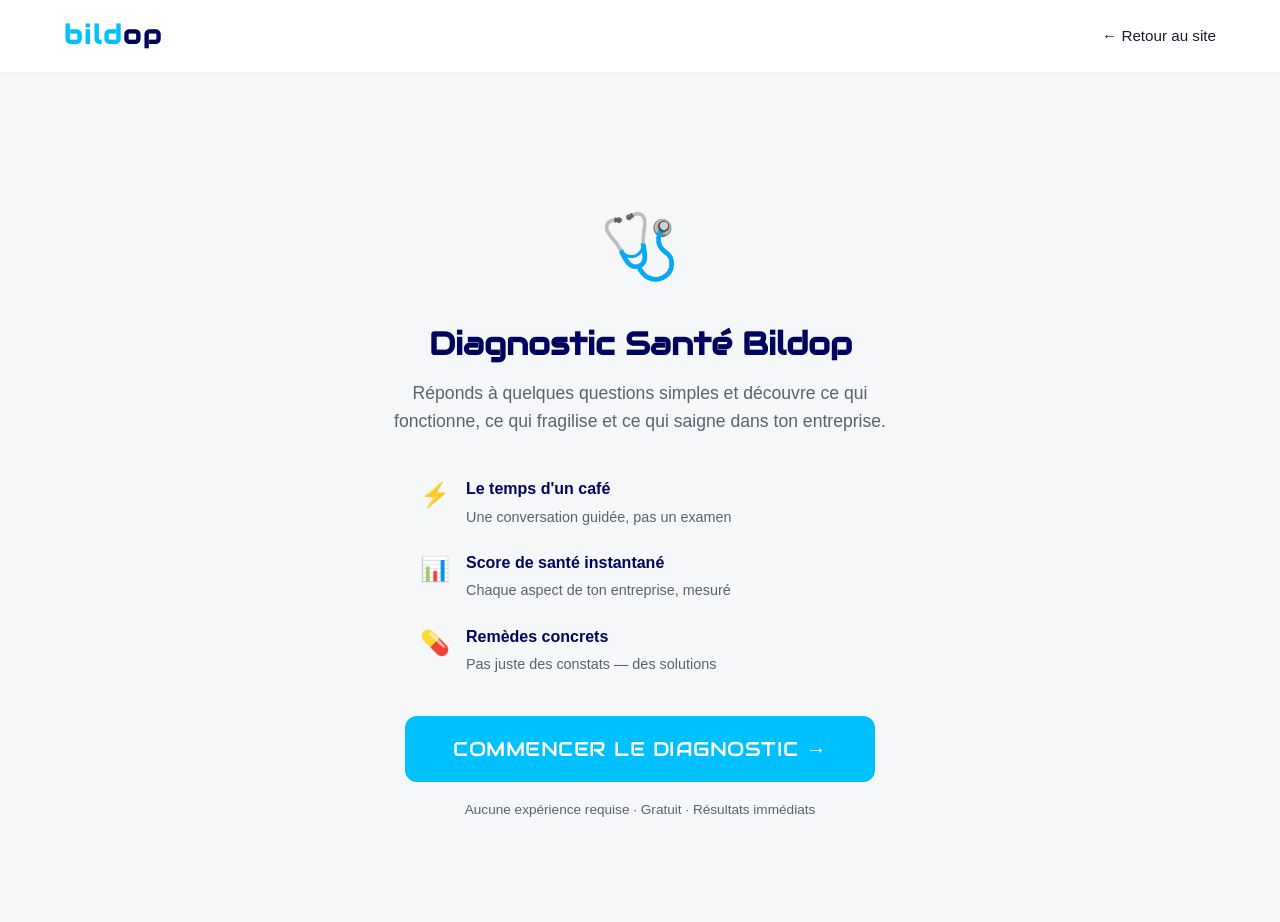
==== commit 49d9e82d: "Appliquer charte BILDOP officielle (UNIKUB) sur tout le site - Couleurs: navy #00045C, cyan #00C1FF," ====
--- a/diagnostic.html
+++ b/diagnostic.html
@@ -9,7 +9,7 @@
   <!-- Fonts -->
   <link rel="preconnect" href="https://fonts.googleapis.com">
   <link rel="preconnect" href="https://fonts.gstatic.com" crossorigin>
-  <link href="https://fonts.googleapis.com/css2?family=Oswald:wght@400;500;600;700&family=Open+Sans:wght@400;500;600;700&display=swap" rel="stylesheet">
+  <link href="https://fonts.googleapis.com/css2?family=Audiowide&display=swap" rel="stylesheet">
 
   <!-- Styles -->
   <link rel="stylesheet" href="css/style.css">
@@ -19,7 +19,7 @@
   <!-- Navigation -->
   <nav class="nav" id="nav">
     <div class="nav__inner">
-      <a href="index.html" class="nav__logo">BILDOP</a>
+      <a href="index.html" class="nav__logo"><span style="color:var(--sky)">bild</span><span style="color:var(--navy)">op</span></a>
       <ul class="nav__links" id="navLinks">
         <li><a href="index.html">← Retour au site</a></li>
       </ul>
--- a/css/style.css
+++ b/css/style.css
@@ -1,14 +1,19 @@
 /* ============================================
    BILDOP.COM — Global Stylesheet
-   Brand: #204063 (navy) · #6fb8d8 (sky) · #dfe4e6 (gray)
-   Typo: Oswald (headings) · Open Sans (body)
+   Brand: #00045C (navy) · #00C1FF (cyan) · #B3E8F5 (pale)
+   Complément: #32047E (violet) · #951B81 (magenta)
+   Typo: Audiowide (headings/logo) · Arial (body)
+   Charte officielle BILDOP par UNIKUB
    ============================================ */
 
 /* --- CSS Variables --- */
 :root {
-  --navy: #204063;
-  --sky: #6fb8d8;
-  --sky-hover: #5aa3c3;
+  --navy: #00045C;
+  --sky: #00C1FF;
+  --sky-hover: #009dd4;
+  --pale: #B3E8F5;
+  --violet: #32047E;
+  --magenta: #951B81;
   --gray-light: #dfe4e6;
   --gray-bg: #f5f7f8;
   --white: #ffffff;
@@ -17,10 +22,15 @@
   --success: #28a745;
   --warning: #f4a261;
   --danger: #e63946;
+  --font-heading: 'Audiowide', sans-serif;
+  --slate: #5a6270;
+  --gray-200: #e2e8f0;
+  --gray: #dfe4e6;
+  --light-bg: #f5f7f8;
   --radius: 12px;
   --radius-sm: 8px;
-  --shadow: 0 4px 24px rgba(32, 64, 99, 0.10);
-  --shadow-lg: 0 8px 40px rgba(32, 64, 99, 0.15);
+  --shadow: 0 4px 24px rgba(0, 4, 92, 0.10);
+  --shadow-lg: 0 8px 40px rgba(0, 4, 92, 0.15);
   --transition: all 0.3s ease;
   --max-width: 1200px;
 }
@@ -38,7 +48,7 @@
 }
 
 body {
-  font-family: 'Open Sans', sans-serif;
+  font-family: Arial, Helvetica, sans-serif;
   color: var(--text-dark);
   background: var(--white);
   line-height: 1.7;
@@ -46,7 +56,7 @@
 }
 
 h1, h2, h3, h4, h5, h6 {
-  font-family: 'Oswald', sans-serif;
+  font-family: 'Audiowide', sans-serif;
   font-weight: 600;
   line-height: 1.2;
   color: var(--navy);
@@ -111,7 +121,7 @@
   gap: 8px;
   padding: 16px 36px;
   border-radius: var(--radius);
-  font-family: 'Oswald', sans-serif;
+  font-family: 'Audiowide', sans-serif;
   font-size: 1.1rem;
   font-weight: 500;
   text-transform: uppercase;
@@ -130,7 +140,7 @@
   background: var(--sky-hover);
   color: var(--white);
   transform: translateY(-2px);
-  box-shadow: 0 6px 20px rgba(111, 184, 216, 0.4);
+  box-shadow: 0 6px 20px rgba(0, 193, 255, 0.4);
 }
 
 .btn--secondary {
@@ -177,7 +187,7 @@
   cursor: pointer;
   background: none;
   border: none;
-  font-family: 'Open Sans', sans-serif;
+  font-family: Arial, Helvetica, sans-serif;
 }
 .btn-link:hover { color: var(--navy); }
 
@@ -195,7 +205,7 @@
 }
 
 .nav.scrolled {
-  box-shadow: 0 2px 20px rgba(32,64,99,0.08);
+  box-shadow: 0 2px 20px rgba(0,4,92,0.08);
 }
 
 .nav__inner {
@@ -209,7 +219,7 @@
 }
 
 .nav__logo {
-  font-family: 'Oswald', sans-serif;
+  font-family: 'Audiowide', sans-serif;
   font-size: 1.6rem;
   font-weight: 700;
   color: var(--navy);
@@ -269,7 +279,7 @@
   display: flex;
   align-items: center;
   padding-top: 72px;
-  background: linear-gradient(160deg, var(--white) 0%, var(--gray-bg) 50%, rgba(111,184,216,0.08) 100%);
+  background: linear-gradient(160deg, var(--white) 0%, var(--gray-bg) 50%, rgba(0,193,255,0.08) 100%);
   overflow: hidden;
 }
 
@@ -285,7 +295,7 @@
   align-items: center;
   gap: 8px;
   padding: 8px 16px;
-  background: rgba(111,184,216,0.12);
+  background: rgba(0,193,255,0.12);
   color: var(--navy);
   border-radius: 100px;
   font-size: 0.85rem;
@@ -387,7 +397,7 @@
 /* --- Modules Grid --- */
 .modules-grid {
   display: grid;
-  grid-template-columns: repeat(3, 1fr);
+  grid-template-columns: repeat(2, 1fr);
   gap: 32px;
   margin-top: 48px;
 }
@@ -461,7 +471,7 @@
   text-align: center;
   margin-top: 40px;
   padding: 20px 32px;
-  background: rgba(111,184,216,0.08);
+  background: rgba(0,193,255,0.08);
   border-radius: var(--radius);
   font-size: 0.95rem;
   color: var(--text-dark);
@@ -469,13 +479,10 @@
 
 @media (max-width: 1024px) {
   .modules-grid {
-    grid-template-columns: 1fr 1fr;
-  }
-}
-@media (max-width: 768px) {
-  .modules-grid {
     grid-template-columns: 1fr;
   }
+}
+@media (max-width: 768px) {
   .module-card {
     padding: 32px 24px;
   }
@@ -499,7 +506,7 @@
   width: 80px;
   height: 80px;
   border-radius: 50%;
-  background: rgba(111,184,216,0.12);
+  background: rgba(0,193,255,0.12);
   display: flex;
   align-items: center;
   justify-content: center;
@@ -532,7 +539,7 @@
   border-radius: 50%;
   background: var(--navy);
   color: var(--white);
-  font-family: 'Oswald', sans-serif;
+  font-family: 'Audiowide', sans-serif;
   font-size: 1.5rem;
   font-weight: 700;
   display: flex;
@@ -557,7 +564,7 @@
   align-items: center;
   gap: 6px;
   padding: 6px 14px;
-  background: rgba(111,184,216,0.12);
+  background: rgba(0,193,255,0.12);
   border-radius: 100px;
   font-size: 0.85rem;
   font-weight: 600;
@@ -593,7 +600,7 @@
   display: flex;
   align-items: center;
   justify-content: center;
-  background: rgba(111,184,216,0.1);
+  background: rgba(0,193,255,0.1);
   border-radius: var(--radius-sm);
 }
 
@@ -631,7 +638,7 @@
 }
 .testimonial::before {
   content: '\201C';
-  font-family: 'Oswald', sans-serif;
+  font-family: 'Audiowide', sans-serif;
   font-size: 4rem;
   color: var(--sky);
   opacity: 0.3;
@@ -726,7 +733,7 @@
   color: var(--white);
   padding: 6px 20px;
   border-radius: 100px;
-  font-family: 'Oswald', sans-serif;
+  font-family: 'Audiowide', sans-serif;
   font-size: 0.85rem;
   font-weight: 500;
   text-transform: uppercase;
@@ -744,7 +751,7 @@
 }
 
 .pricing-card__price {
-  font-family: 'Oswald', sans-serif;
+  font-family: 'Audiowide', sans-serif;
   font-size: 2.2rem;
   font-weight: 700;
   color: var(--navy);
@@ -816,7 +823,7 @@
   background: none;
   border: none;
   cursor: pointer;
-  font-family: 'Open Sans', sans-serif;
+  font-family: Arial, Helvetica, sans-serif;
   font-size: 1.05rem;
   font-weight: 600;
   color: var(--text-dark);
@@ -873,7 +880,7 @@
 
 /* --- Footer --- */
 .footer {
-  background: #1a2f47;
+  background: var(--navy);
   color: rgba(255,255,255,0.7);
   padding: 64px 0 32px;
 }
@@ -886,7 +893,7 @@
 }
 
 .footer__brand {
-  font-family: 'Oswald', sans-serif;
+  font-family: 'Audiowide', sans-serif;
   font-size: 1.4rem;
   font-weight: 700;
   color: var(--white);
@@ -1082,7 +1089,7 @@
   align-items: center;
   gap: 6px;
   padding: 6px 14px;
-  background: rgba(111,184,216,0.1);
+  background: rgba(0,193,255,0.1);
   border-radius: 100px;
   font-size: 0.8rem;
   font-weight: 600;
@@ -1093,7 +1100,7 @@
 }
 
 .question-card__number {
-  font-family: 'Oswald', sans-serif;
+  font-family: 'Audiowide', sans-serif;
   font-size: 0.9rem;
   color: var(--text-muted);
   margin-bottom: 8px;
@@ -1131,7 +1138,7 @@
   padding: 14px 18px;
   border: 2px solid var(--gray-light);
   border-radius: var(--radius-sm);
-  font-family: 'Open Sans', sans-serif;
+  font-family: Arial, Helvetica, sans-serif;
   font-size: 1rem;
   color: var(--text-dark);
   transition: var(--transition);
@@ -1143,7 +1150,7 @@
 .input-group textarea:focus {
   outline: none;
   border-color: var(--sky);
-  box-shadow: 0 0 0 3px rgba(111,184,216,0.15);
+  box-shadow: 0 0 0 3px rgba(0,193,255,0.15);
 }
 
 .input-group textarea {
@@ -1170,11 +1177,11 @@
 }
 .option-item:hover {
   border-color: var(--sky);
-  background: rgba(111,184,216,0.03);
+  background: rgba(0,193,255,0.03);
 }
 .option-item.selected {
   border-color: var(--sky);
-  background: rgba(111,184,216,0.08);
+  background: rgba(0,193,255,0.08);
 }
 
 .option-item input {
@@ -1266,7 +1273,7 @@
   right: 0;
   background: var(--white);
   padding: 12px 24px;
-  box-shadow: 0 -4px 20px rgba(32,64,99,0.1);
+  box-shadow: 0 -4px 20px rgba(0,4,92,0.1);
   z-index: 999;
 }
 .sticky-cta .btn {
@@ -1415,7 +1422,7 @@
   background: var(--white);
   border-radius: 16px;
   padding: 28px;
-  box-shadow: 0 2px 12px rgba(32,64,99,0.06);
+  box-shadow: 0 2px 12px rgba(0,4,92,0.06);
 }
 .diag-flux-card__header {
   display: flex;
@@ -1697,7 +1704,7 @@
   background: var(--white);
   border-radius: 16px;
   padding: 32px;
-  box-shadow: 0 2px 12px rgba(32,64,99,0.06);
+  box-shadow: 0 2px 12px rgba(0,4,92,0.06);
   margin-bottom: 24px;
   border-left: 4px solid var(--sky);
 }
@@ -1748,7 +1755,7 @@
   font-weight: 600;
   padding: 3px 10px;
   border-radius: 100px;
-  background: rgba(111,184,216,0.1);
+  background: rgba(0,193,255,0.1);
   color: var(--sky);
 }
 .remede-card h3 {
@@ -1894,7 +1901,7 @@
 }
 .remede-card__template-chip {
   display: inline-block;
-  background: rgba(111,184,216,0.1);
+  background: rgba(0,193,255,0.1);
   color: var(--sky);
   padding: 4px 10px;
   border-radius: 6px;
@@ -1972,3 +1979,2739 @@
     align-items: center;
   }
 }
+
+/* ============================================
+   MODULE 4 — ARCHITECTURE DE MARQUE
+   ============================================ */
+
+/* --- Intro --- */
+.marque-intro {
+  text-align: center;
+  padding: 60px 0 40px;
+}
+.marque-intro__icon {
+  font-size: 3rem;
+  margin-bottom: 16px;
+}
+.marque-intro h1 {
+  font-family: 'Audiowide', sans-serif;
+  font-size: 2.2rem;
+  color: var(--navy);
+  margin-bottom: 12px;
+}
+.marque-intro__subtitle {
+  font-size: 1.15rem;
+  color: var(--text-muted);
+  max-width: 600px;
+  margin: 0 auto 32px;
+}
+.marque-intro__why {
+  text-align: left;
+  margin: 32px 0;
+}
+.marque-intro__why h3 {
+  font-family: 'Audiowide', sans-serif;
+  color: var(--navy);
+  margin-bottom: 16px;
+  text-align: center;
+}
+.marque-intro__cards {
+  display: grid;
+  grid-template-columns: repeat(3, 1fr);
+  gap: 16px;
+}
+.marque-intro__card {
+  background: white;
+  border-radius: 12px;
+  padding: 24px 20px;
+  box-shadow: var(--shadow-sm);
+  border: 1px solid #f0f0f0;
+}
+.marque-intro__card span {
+  font-size: 1.6rem;
+  display: block;
+  margin-bottom: 8px;
+}
+.marque-intro__card p {
+  font-size: 0.9rem;
+  line-height: 1.5;
+}
+.marque-intro__steps {
+  display: flex;
+  gap: 24px;
+  justify-content: center;
+  margin: 32px 0;
+}
+.marque-intro__step {
+  display: flex;
+  align-items: flex-start;
+  gap: 12px;
+  text-align: left;
+  max-width: 280px;
+}
+.marque-intro__step-num {
+  width: 32px;
+  height: 32px;
+  border-radius: 50%;
+  background: linear-gradient(135deg, #6b21a8, #a855f7);
+  color: white;
+  display: flex;
+  align-items: center;
+  justify-content: center;
+  font-weight: 700;
+  font-size: 0.9rem;
+  flex-shrink: 0;
+}
+.marque-intro__step strong {
+  display: block;
+  margin-bottom: 4px;
+  color: var(--navy);
+}
+.marque-intro__step p {
+  font-size: 0.85rem;
+  color: var(--text-muted);
+  margin: 0;
+}
+.marque-intro__existing {
+  background: rgba(107, 33, 168, 0.06);
+  border-radius: 12px;
+  padding: 20px;
+  margin: 24px 0;
+}
+
+/* --- Audit --- */
+.marque-audit {
+  padding: 40px 0;
+}
+.marque-audit__stepper {
+  display: flex;
+  gap: 8px;
+  justify-content: center;
+  margin-bottom: 24px;
+  flex-wrap: wrap;
+}
+.marque-dim-step {
+  display: flex;
+  align-items: center;
+  gap: 6px;
+  padding: 8px 14px;
+  border-radius: 20px;
+  background: #f5f5f5;
+  font-size: 0.8rem;
+  color: var(--text-muted);
+  transition: all 0.2s;
+}
+.marque-dim-step.active {
+  background: linear-gradient(135deg, #6b21a8, #a855f7);
+  color: white;
+  font-weight: 600;
+}
+.marque-dim-step.completed {
+  background: rgba(39, 174, 96, 0.1);
+  color: #27ae60;
+}
+.marque-dim-step__icon {
+  font-size: 1rem;
+}
+.marque-dim-step__name {
+  display: none;
+}
+@media (min-width: 768px) {
+  .marque-dim-step__name {
+    display: inline;
+  }
+}
+
+.marque-audit__progress {
+  position: relative;
+  height: 6px;
+  background: #f0f0f0;
+  border-radius: 3px;
+  margin-bottom: 32px;
+  overflow: hidden;
+}
+.marque-audit__progress-bar {
+  position: absolute;
+  top: 0;
+  left: 0;
+  height: 100%;
+  background: linear-gradient(90deg, #6b21a8, #a855f7);
+  border-radius: 3px;
+  transition: width 0.3s ease;
+}
+.marque-audit__progress-text {
+  position: absolute;
+  right: 0;
+  top: 12px;
+  font-size: 0.8rem;
+  color: var(--text-muted);
+}
+.marque-audit__dim-badge {
+  display: inline-block;
+  background: rgba(107, 33, 168, 0.08);
+  color: #6b21a8;
+  padding: 6px 14px;
+  border-radius: 20px;
+  font-size: 0.85rem;
+  font-weight: 600;
+}
+.marque-audit__question {
+  font-family: 'Audiowide', sans-serif;
+  font-size: 1.5rem;
+  color: var(--navy);
+  margin: 20px 0 28px;
+  line-height: 1.3;
+}
+.marque-audit__options {
+  display: flex;
+  flex-direction: column;
+  gap: 12px;
+  margin-bottom: 32px;
+}
+.marque-audit__option {
+  display: flex;
+  align-items: flex-start;
+  gap: 12px;
+  padding: 16px 20px;
+  border: 2px solid #e0e0e0;
+  border-radius: 12px;
+  background: white;
+  cursor: pointer;
+  text-align: left;
+  font-size: 0.95rem;
+  transition: all 0.2s;
+  line-height: 1.4;
+}
+.marque-audit__option:hover {
+  border-color: #a855f7;
+  background: rgba(168, 85, 247, 0.03);
+}
+.marque-audit__option.selected {
+  border-color: #6b21a8;
+  background: rgba(107, 33, 168, 0.06);
+}
+.marque-audit__option-indicator {
+  flex-shrink: 0;
+  font-size: 1.1rem;
+  color: #6b21a8;
+  margin-top: 1px;
+}
+.marque-audit__nav {
+  display: flex;
+  justify-content: space-between;
+  align-items: center;
+}
+
+/* --- Results --- */
+.marque-results {
+  padding: 40px 0;
+}
+.marque-results__header {
+  display: flex;
+  align-items: center;
+  gap: 24px;
+  margin-bottom: 32px;
+}
+.marque-results__score-circle {
+  width: 100px;
+  height: 100px;
+  border-radius: 50%;
+  border: 4px solid;
+  display: flex;
+  flex-direction: column;
+  align-items: center;
+  justify-content: center;
+  flex-shrink: 0;
+}
+.marque-results__score-value {
+  font-family: 'Audiowide', sans-serif;
+  font-size: 2.2rem;
+  font-weight: 700;
+  line-height: 1;
+}
+.marque-results__score-label {
+  font-size: 0.85rem;
+  color: var(--text-muted);
+}
+.marque-results__header h1 {
+  font-family: 'Audiowide', sans-serif;
+  font-size: 1.6rem;
+  color: var(--navy);
+  margin-bottom: 8px;
+}
+.marque-results__zone {
+  font-size: 1rem;
+  font-weight: 600;
+}
+
+/* Radar */
+.marque-results__radar {
+  margin: 32px 0;
+  text-align: center;
+}
+.marque-radar {
+  max-width: 280px;
+}
+
+/* Dimension cards */
+.marque-results__dimensions {
+  margin: 32px 0;
+}
+.marque-results__dimensions h2 {
+  font-family: 'Audiowide', sans-serif;
+  color: var(--navy);
+  margin-bottom: 16px;
+}
+.marque-result__dim {
+  padding: 20px 24px;
+  margin-bottom: 12px;
+  background: white;
+  border-radius: 12px;
+  box-shadow: var(--shadow-sm);
+}
+.marque-result__dim-header {
+  display: flex;
+  justify-content: space-between;
+  align-items: center;
+  margin-bottom: 8px;
+  font-weight: 600;
+}
+.marque-result__dim-score {
+  font-family: 'Audiowide', sans-serif;
+  font-size: 1.1rem;
+}
+.marque-result__dim-rec {
+  font-size: 0.9rem;
+  color: var(--text-muted);
+  line-height: 1.5;
+}
+
+/* CTA + Paywall */
+.marque-results__cta {
+  margin-top: 40px;
+  text-align: center;
+}
+.marque-results__cta h2 {
+  font-family: 'Audiowide', sans-serif;
+  color: var(--navy);
+  margin-bottom: 12px;
+}
+.marque-paywall {
+  background: linear-gradient(135deg, rgba(107,33,168,0.04) 0%, rgba(168,85,247,0.08) 100%);
+  border: 2px solid rgba(107, 33, 168, 0.15);
+  border-radius: 16px;
+  padding: 32px;
+  margin-top: 20px;
+}
+.marque-paywall__badge {
+  display: inline-block;
+  background: linear-gradient(135deg, #6b21a8, #a855f7);
+  color: white;
+  padding: 6px 16px;
+  border-radius: 20px;
+  font-weight: 600;
+  font-size: 0.9rem;
+  margin-bottom: 12px;
+}
+.marque-paywall__includes {
+  display: flex;
+  flex-wrap: wrap;
+  gap: 8px;
+  justify-content: center;
+  margin-top: 16px;
+}
+.marque-paywall__includes span {
+  background: white;
+  padding: 8px 14px;
+  border-radius: 8px;
+  font-size: 0.85rem;
+  box-shadow: var(--shadow-sm);
+}
+
+/* --- Builder --- */
+.marque-builder {
+  padding: 40px 0;
+}
+.marque-builder__stepper {
+  display: flex;
+  gap: 8px;
+  justify-content: center;
+  margin-bottom: 32px;
+  flex-wrap: wrap;
+}
+.marque-builder__step {
+  display: flex;
+  align-items: center;
+  gap: 8px;
+  padding: 10px 18px;
+  border-radius: 24px;
+  background: #f5f5f5;
+  font-size: 0.85rem;
+  color: var(--text-muted);
+  transition: all 0.2s;
+}
+.marque-builder__step.active {
+  background: linear-gradient(135deg, #6b21a8, #a855f7);
+  color: white;
+  font-weight: 600;
+}
+.marque-builder__step.completed {
+  background: rgba(39, 174, 96, 0.1);
+  color: #27ae60;
+}
+.marque-builder__step-num {
+  width: 24px;
+  height: 24px;
+  border-radius: 50%;
+  background: rgba(0,0,0,0.08);
+  display: flex;
+  align-items: center;
+  justify-content: center;
+  font-size: 0.8rem;
+  font-weight: 700;
+}
+.marque-builder__step.active .marque-builder__step-num {
+  background: rgba(255,255,255,0.2);
+}
+.marque-builder__step.completed .marque-builder__step-num {
+  background: rgba(39,174,96,0.15);
+}
+.marque-builder__content {
+  min-height: 400px;
+}
+.marque-builder__content h2 {
+  font-family: 'Audiowide', sans-serif;
+  color: var(--navy);
+  font-size: 1.5rem;
+  margin-bottom: 8px;
+}
+.marque-builder__content h3 {
+  font-family: 'Audiowide', sans-serif;
+  color: var(--navy);
+  margin: 20px 0 12px;
+}
+.marque-builder__nav {
+  display: flex;
+  justify-content: space-between;
+  margin-top: 32px;
+  padding-top: 24px;
+  border-top: 1px solid #f0f0f0;
+}
+
+/* --- Forms --- */
+.marque-form {
+  display: flex;
+  flex-direction: column;
+  gap: 16px;
+}
+.marque-form__field {
+  display: flex;
+  flex-direction: column;
+  gap: 6px;
+}
+.marque-form__field label {
+  font-size: 0.85rem;
+  font-weight: 600;
+  color: var(--navy);
+}
+.marque-form__field input,
+.marque-form__field textarea,
+.marque-form__field select {
+  padding: 12px 16px;
+  border: 2px solid #e0e0e0;
+  border-radius: 10px;
+  font-size: 0.95rem;
+  font-family: Arial, Helvetica, sans-serif;
+  transition: border-color 0.2s;
+}
+.marque-form__field input:focus,
+.marque-form__field textarea:focus,
+.marque-form__field select:focus {
+  outline: none;
+  border-color: #a855f7;
+}
+
+/* ADN pre-fill banner */
+.marque-adn-prefill {
+  background: rgba(107, 33, 168, 0.06);
+  border-radius: 10px;
+  padding: 14px 20px;
+  margin-bottom: 20px;
+  font-size: 0.9rem;
+}
+.btn--small {
+  padding: 6px 14px;
+  font-size: 0.8rem;
+}
+
+/* --- Sous-marques list --- */
+.marque-sous-list {
+  margin: 20px 0;
+}
+.marque-sous-item {
+  display: flex;
+  flex-wrap: wrap;
+  align-items: center;
+  gap: 12px;
+  padding: 16px 20px;
+  background: white;
+  border: 1px solid #f0f0f0;
+  border-radius: 10px;
+  margin-bottom: 8px;
+  position: relative;
+}
+.marque-sous-item__info {
+  display: flex;
+  align-items: center;
+  gap: 12px;
+  flex: 1;
+}
+.marque-sous-item__cat {
+  font-size: 0.8rem;
+  background: rgba(107, 33, 168, 0.08);
+  color: #6b21a8;
+  padding: 3px 10px;
+  border-radius: 12px;
+}
+.marque-sous-item p {
+  width: 100%;
+  font-size: 0.85rem;
+  color: var(--text-muted);
+  margin: 0;
+}
+.marque-sous-item__remove {
+  position: absolute;
+  top: 8px;
+  right: 8px;
+  background: none;
+  border: none;
+  cursor: pointer;
+  color: #e74c3c;
+  font-size: 1.1rem;
+  padding: 4px 8px;
+}
+.marque-sous-add {
+  background: #fafafa;
+  border-radius: 12px;
+  padding: 24px;
+  border: 2px dashed #e0e0e0;
+}
+
+/* --- Brand Tree --- */
+.marque-tree {
+  text-align: center;
+  padding: 32px 16px;
+  margin: 20px 0;
+  background: rgba(107, 33, 168, 0.03);
+  border-radius: 16px;
+}
+.marque-tree__root {
+  display: inline-block;
+  background: linear-gradient(135deg, #6b21a8, #a855f7);
+  color: white;
+  padding: 14px 28px;
+  border-radius: 12px;
+  font-family: 'Audiowide', sans-serif;
+  font-size: 1.2rem;
+  font-weight: 600;
+}
+.marque-tree__connector {
+  width: 2px;
+  height: 24px;
+  background: #a855f7;
+  margin: 0 auto;
+}
+.marque-tree__branches {
+  display: flex;
+  justify-content: center;
+  gap: 12px;
+  flex-wrap: wrap;
+  position: relative;
+  padding-top: 16px;
+}
+.marque-tree__branches::before {
+  content: '';
+  position: absolute;
+  top: 0;
+  left: 20%;
+  right: 20%;
+  height: 2px;
+  background: #a855f7;
+}
+.marque-tree__leaf {
+  position: relative;
+  background: white;
+  border: 2px solid #a855f7;
+  border-radius: 10px;
+  padding: 12px 16px;
+  min-width: 100px;
+}
+.marque-tree__leaf::before {
+  content: '';
+  position: absolute;
+  top: -16px;
+  left: 50%;
+  width: 2px;
+  height: 16px;
+  background: #a855f7;
+}
+.marque-tree__leaf-name {
+  font-weight: 700;
+  font-size: 0.9rem;
+  color: var(--navy);
+}
+.marque-tree__leaf-cat {
+  font-size: 0.75rem;
+  color: var(--text-muted);
+  margin-top: 4px;
+}
+.marque-tree__empty {
+  color: var(--text-muted);
+  font-size: 0.85rem;
+  margin-top: 16px;
+  font-style: italic;
+}
+
+/* --- Structure options --- */
+.marque-structure-options {
+  display: flex;
+  flex-direction: column;
+  gap: 12px;
+}
+.marque-structure-option {
+  padding: 20px;
+  border: 2px solid #e0e0e0;
+  border-radius: 12px;
+  cursor: pointer;
+  transition: all 0.2s;
+  background: white;
+}
+.marque-structure-option:hover {
+  border-color: #a855f7;
+}
+.marque-structure-option.selected {
+  border-color: #6b21a8;
+  background: rgba(107, 33, 168, 0.04);
+}
+.marque-structure-option__header {
+  display: flex;
+  align-items: center;
+  gap: 10px;
+  margin-bottom: 8px;
+}
+.marque-structure-option__icon {
+  font-size: 1.4rem;
+}
+.marque-structure-option p {
+  font-size: 0.9rem;
+  color: var(--text-muted);
+  margin-bottom: 10px;
+}
+.marque-structure-option__meta {
+  display: flex;
+  gap: 16px;
+  font-size: 0.8rem;
+  color: var(--text-muted);
+  margin-bottom: 10px;
+}
+.marque-structure-option__schema {
+  display: flex;
+  align-items: center;
+  gap: 8px;
+  flex-wrap: wrap;
+}
+.marque-structure-option__entity {
+  background: rgba(107, 33, 168, 0.08);
+  color: #6b21a8;
+  padding: 6px 12px;
+  border-radius: 8px;
+  font-size: 0.8rem;
+  font-weight: 600;
+}
+.marque-structure-option__arrow {
+  color: #a855f7;
+  font-weight: 700;
+}
+
+/* --- Licensing options --- */
+.marque-licensing-options {
+  display: grid;
+  grid-template-columns: repeat(2, 1fr);
+  gap: 12px;
+}
+.marque-licensing-option {
+  padding: 20px;
+  border: 2px solid #e0e0e0;
+  border-radius: 12px;
+  cursor: pointer;
+  transition: all 0.2s;
+  text-align: center;
+  background: white;
+}
+.marque-licensing-option:hover {
+  border-color: #a855f7;
+}
+.marque-licensing-option.selected {
+  border-color: #6b21a8;
+  background: rgba(107, 33, 168, 0.04);
+}
+.marque-licensing-option__icon {
+  font-size: 1.6rem;
+  display: block;
+  margin-bottom: 8px;
+}
+.marque-licensing-option strong {
+  display: block;
+  margin-bottom: 6px;
+  color: var(--navy);
+}
+.marque-licensing-option p {
+  font-size: 0.8rem;
+  color: var(--text-muted);
+  margin: 0;
+}
+
+/* --- Builder Results --- */
+.marque-builder-results {
+  padding: 40px 0;
+}
+.marque-builder-results h1 {
+  font-family: 'Audiowide', sans-serif;
+  color: var(--navy);
+  text-align: center;
+  margin-bottom: 24px;
+}
+.marque-builder-results__summary {
+  display: grid;
+  grid-template-columns: 1fr 1fr;
+  gap: 16px;
+  margin: 32px 0;
+}
+.marque-builder-results__card {
+  background: white;
+  border-radius: 12px;
+  padding: 24px;
+  box-shadow: var(--shadow-sm);
+  border: 1px solid #f0f0f0;
+}
+.marque-builder-results__card h3 {
+  font-family: 'Audiowide', sans-serif;
+  color: var(--navy);
+  margin-bottom: 12px;
+}
+.marque-builder-results__card p {
+  font-size: 0.9rem;
+  margin-bottom: 6px;
+}
+.marque-builder-results__actions {
+  margin: 32px 0;
+}
+.marque-builder-results__actions h2 {
+  font-family: 'Audiowide', sans-serif;
+  color: var(--navy);
+  margin-bottom: 16px;
+}
+.marque-action-list {
+  padding-left: 20px;
+}
+.marque-action-list li {
+  padding: 8px 0;
+  font-size: 0.95rem;
+  border-bottom: 1px solid #f5f5f5;
+}
+.marque-builder-results__score {
+  text-align: center;
+  padding: 24px;
+  background: rgba(107, 33, 168, 0.04);
+  border-radius: 12px;
+}
+
+/* --- Module 4 Responsive --- */
+@media (max-width: 768px) {
+  .marque-intro__cards {
+    grid-template-columns: 1fr;
+  }
+  .marque-intro__steps {
+    flex-direction: column;
+    align-items: center;
+  }
+  .marque-results__header {
+    flex-direction: column;
+    text-align: center;
+  }
+  .marque-licensing-options {
+    grid-template-columns: 1fr;
+  }
+  .marque-builder-results__summary {
+    grid-template-columns: 1fr;
+  }
+  .marque-audit__question {
+    font-size: 1.2rem;
+  }
+}
+
+/* ============================================
+   VEILLE COMPÉTITIVE
+   ============================================ */
+
+/* --- Intro --- */
+.veille-intro__header {
+  text-align: center;
+  padding: 60px 0 40px;
+}
+.veille-intro__icon {
+  font-size: 3rem;
+  margin-bottom: 16px;
+}
+.veille-intro__header h1 {
+  font-family: 'Audiowide', sans-serif;
+  font-size: clamp(2rem, 4vw, 2.8rem);
+  color: var(--navy);
+  margin-bottom: 12px;
+}
+.veille-intro__header p {
+  font-size: 1.1rem;
+  color: var(--text-muted);
+  max-width: 500px;
+  margin: 0 auto;
+}
+
+/* --- Search --- */
+.veille-search {
+  background: var(--white);
+  border-radius: 16px;
+  padding: 32px;
+  box-shadow: var(--shadow-lg);
+  margin-bottom: 48px;
+}
+.veille-search__tabs {
+  display: flex;
+  gap: 8px;
+  margin-bottom: 20px;
+}
+.veille-search__tab {
+  flex: 1;
+  padding: 12px 16px;
+  border: 2px solid var(--gray-light);
+  border-radius: var(--radius-sm);
+  background: transparent;
+  font-size: 0.95rem;
+  font-weight: 600;
+  cursor: pointer;
+  transition: var(--transition);
+  font-family: Arial, Helvetica, sans-serif;
+}
+.veille-search__tab--active {
+  border-color: var(--navy);
+  background: rgba(0, 4, 92, 0.05);
+  color: var(--navy);
+}
+.veille-search__input-wrap {
+  display: flex;
+  gap: 12px;
+}
+.veille-search__input {
+  flex: 1;
+  padding: 16px 20px;
+  border: 2px solid var(--gray-light);
+  border-radius: var(--radius-sm);
+  font-size: 1.05rem;
+  font-family: Arial, Helvetica, sans-serif;
+  transition: var(--transition);
+}
+.veille-search__input:focus {
+  outline: none;
+  border-color: var(--navy);
+  box-shadow: 0 0 0 3px rgba(0, 4, 92, 0.1);
+}
+.veille-search__btn {
+  padding: 16px 32px;
+  background: var(--navy);
+  color: white;
+  border: none;
+  border-radius: var(--radius-sm);
+  font-size: 1rem;
+  font-weight: 600;
+  cursor: pointer;
+  transition: var(--transition);
+  font-family: Arial, Helvetica, sans-serif;
+  white-space: nowrap;
+}
+.veille-search__btn:hover {
+  background: #2d5a8a;
+  transform: translateY(-1px);
+}
+.veille-search__hint {
+  margin-top: 12px;
+  font-size: 0.85rem;
+  color: var(--text-muted);
+}
+
+/* --- Feature Cards --- */
+.veille-intro__features {
+  display: grid;
+  grid-template-columns: repeat(3, 1fr);
+  gap: 16px;
+  margin-bottom: 32px;
+}
+.veille-feature-card {
+  display: flex;
+  align-items: flex-start;
+  gap: 12px;
+  padding: 20px;
+  background: var(--white);
+  border-radius: var(--radius-sm);
+  border: 1px solid var(--gray-light);
+}
+.veille-feature-card__icon {
+  font-size: 1.5rem;
+  flex-shrink: 0;
+}
+.veille-feature-card strong {
+  display: block;
+  font-size: 0.9rem;
+  margin-bottom: 4px;
+}
+.veille-feature-card p {
+  font-size: 0.8rem;
+  color: var(--text-muted);
+  margin: 0;
+  line-height: 1.4;
+}
+
+/* --- History link --- */
+.veille-intro__history-link {
+  text-align: center;
+  padding: 16px 0;
+}
+.veille-link-btn {
+  background: none;
+  border: none;
+  color: var(--sky);
+  font-size: 0.95rem;
+  font-weight: 600;
+  cursor: pointer;
+  font-family: Arial, Helvetica, sans-serif;
+  transition: var(--transition);
+}
+.veille-link-btn:hover {
+  color: var(--sky-hover);
+}
+
+/* --- Loading --- */
+.veille-loading {
+  text-align: center;
+  padding: 80px 0;
+}
+.veille-loading__header {
+  margin-bottom: 40px;
+}
+.veille-loading__spinner {
+  width: 48px;
+  height: 48px;
+  border: 4px solid var(--gray-light);
+  border-top-color: var(--navy);
+  border-radius: 50%;
+  margin: 0 auto 20px;
+  animation: veille-spin 0.8s linear infinite;
+}
+@keyframes veille-spin {
+  to { transform: rotate(360deg); }
+}
+.veille-loading__query {
+  color: var(--text-muted);
+  font-size: 0.9rem;
+  margin-top: 8px;
+}
+.veille-loading__steps {
+  max-width: 400px;
+  margin: 0 auto;
+  text-align: left;
+}
+.veille-loading__step {
+  display: flex;
+  align-items: center;
+  gap: 12px;
+  padding: 12px 16px;
+  border-radius: var(--radius-sm);
+  margin-bottom: 8px;
+  font-size: 0.9rem;
+}
+.veille-loading__step--done {
+  background: rgba(40, 167, 69, 0.06);
+  color: #28a745;
+}
+.veille-loading__step--active {
+  background: rgba(0, 4, 92, 0.06);
+  color: var(--navy);
+  font-weight: 600;
+}
+.veille-loading__step--pending {
+  color: var(--text-muted);
+  opacity: 0.5;
+}
+.veille-loading__step-icon {
+  font-size: 1.2rem;
+}
+.veille-loading__step-status {
+  margin-left: auto;
+}
+
+/* --- Results --- */
+.veille-results__header {
+  display: flex;
+  justify-content: space-between;
+  align-items: flex-start;
+  margin-bottom: 32px;
+  padding-bottom: 24px;
+  border-bottom: 1px solid var(--gray-light);
+}
+.veille-results__header h1 {
+  font-family: 'Audiowide', sans-serif;
+  font-size: 2rem;
+  color: var(--navy);
+  margin-bottom: 4px;
+}
+.veille-results__url {
+  color: var(--sky);
+  font-size: 0.9rem;
+}
+.veille-results__date {
+  color: var(--text-muted);
+  font-size: 0.85rem;
+}
+.veille-btn-small {
+  padding: 8px 16px !important;
+  font-size: 0.85rem !important;
+}
+
+/* --- Score Bar --- */
+.veille-score-bar {
+  background: var(--white);
+  border-radius: var(--radius);
+  padding: 24px;
+  box-shadow: var(--shadow);
+  margin-bottom: 32px;
+}
+.veille-score-bar__label {
+  display: flex;
+  justify-content: space-between;
+  align-items: center;
+  margin-bottom: 12px;
+  font-size: 0.95rem;
+}
+.veille-score-bar__label strong {
+  font-size: 1.4rem;
+  font-family: 'Audiowide', sans-serif;
+}
+.veille-score-bar__track {
+  height: 12px;
+  background: var(--gray-light);
+  border-radius: 6px;
+  overflow: hidden;
+}
+.veille-score-bar__fill {
+  height: 100%;
+  border-radius: 6px;
+  transition: width 1s ease;
+}
+.veille-score-bar__verdict {
+  margin-top: 12px;
+  font-size: 0.9rem;
+  font-weight: 600;
+}
+
+/* --- Tabs --- */
+.veille-tabs {
+  display: flex;
+  gap: 4px;
+  overflow-x: auto;
+  margin-bottom: 24px;
+  padding-bottom: 4px;
+}
+.veille-tabs__tab {
+  padding: 10px 16px;
+  border: none;
+  background: transparent;
+  font-size: 0.85rem;
+  font-weight: 600;
+  color: var(--text-muted);
+  cursor: pointer;
+  border-radius: var(--radius-sm);
+  white-space: nowrap;
+  transition: var(--transition);
+  font-family: Arial, Helvetica, sans-serif;
+}
+.veille-tabs__tab:hover {
+  background: var(--gray-bg);
+}
+.veille-tabs__tab--active {
+  background: var(--navy);
+  color: white;
+}
+
+/* --- Section Content --- */
+.veille-section {
+  background: var(--white);
+  border-radius: var(--radius);
+  box-shadow: var(--shadow);
+  overflow: hidden;
+  margin-bottom: 32px;
+}
+.veille-section__item {
+  display: flex;
+  justify-content: space-between;
+  align-items: center;
+  padding: 16px 24px;
+  border-bottom: 1px solid #f5f5f5;
+}
+.veille-section__item:last-child {
+  border-bottom: none;
+}
+.veille-section__item-label {
+  font-weight: 600;
+  font-size: 0.9rem;
+  color: var(--navy);
+}
+.veille-section__item-value {
+  font-size: 0.9rem;
+  color: var(--text-muted);
+  text-align: right;
+  max-width: 60%;
+}
+
+/* --- SWOT --- */
+.veille-swot {
+  margin-bottom: 32px;
+}
+.veille-swot h3 {
+  font-family: 'Audiowide', sans-serif;
+  font-size: 1.3rem;
+  margin-bottom: 16px;
+}
+.veille-swot__grid {
+  display: grid;
+  grid-template-columns: repeat(2, 1fr);
+  gap: 16px;
+}
+.veille-swot__card {
+  padding: 24px;
+  border-radius: var(--radius);
+  border: 2px solid;
+}
+.veille-swot__card h4 {
+  font-family: 'Audiowide', sans-serif;
+  font-size: 1rem;
+  margin-bottom: 12px;
+}
+.veille-swot__card ul {
+  list-style: none;
+  padding: 0;
+}
+.veille-swot__card li {
+  padding: 6px 0;
+  font-size: 0.85rem;
+  line-height: 1.4;
+  border-bottom: 1px solid rgba(0,0,0,0.05);
+}
+.veille-swot__card li:last-child { border-bottom: none; }
+
+.veille-swot__card--forces {
+  background: rgba(40, 167, 69, 0.04);
+  border-color: rgba(40, 167, 69, 0.2);
+}
+.veille-swot__card--forces h4 { color: #28a745; }
+
+.veille-swot__card--faiblesses {
+  background: rgba(230, 57, 70, 0.04);
+  border-color: rgba(230, 57, 70, 0.2);
+}
+.veille-swot__card--faiblesses h4 { color: #e63946; }
+
+.veille-swot__card--opportunites {
+  background: rgba(0, 4, 92, 0.04);
+  border-color: rgba(0, 4, 92, 0.2);
+}
+.veille-swot__card--opportunites h4 { color: var(--navy); }
+
+.veille-swot__card--menaces {
+  background: rgba(244, 162, 97, 0.04);
+  border-color: rgba(244, 162, 97, 0.2);
+}
+.veille-swot__card--menaces h4 { color: #e76f51; }
+
+/* --- Recommendations --- */
+.veille-recommendations {
+  margin-bottom: 32px;
+}
+.veille-recommendations h3 {
+  font-family: 'Audiowide', sans-serif;
+  font-size: 1.3rem;
+  margin-bottom: 16px;
+}
+.veille-recommendation {
+  display: flex;
+  gap: 16px;
+  padding: 20px 24px;
+  background: var(--white);
+  border-radius: var(--radius-sm);
+  box-shadow: var(--shadow);
+  margin-bottom: 12px;
+}
+.veille-recommendation__number {
+  width: 36px;
+  height: 36px;
+  background: var(--navy);
+  color: white;
+  border-radius: 50%;
+  display: flex;
+  align-items: center;
+  justify-content: center;
+  font-weight: 700;
+  font-size: 0.9rem;
+  flex-shrink: 0;
+}
+.veille-recommendation strong {
+  display: block;
+  margin-bottom: 4px;
+  font-size: 0.95rem;
+}
+.veille-recommendation p {
+  font-size: 0.85rem;
+  color: var(--text-muted);
+  margin-bottom: 8px;
+  line-height: 1.5;
+}
+.veille-recommendation__priority {
+  font-size: 0.75rem;
+  font-weight: 600;
+  padding: 4px 10px;
+  border-radius: 20px;
+}
+.veille-recommendation__priority--haute {
+  background: rgba(230, 57, 70, 0.1);
+  color: #e63946;
+}
+.veille-recommendation__priority--moyenne {
+  background: rgba(244, 162, 97, 0.1);
+  color: #e76f51;
+}
+.veille-recommendation__priority--basse {
+  background: rgba(40, 167, 69, 0.1);
+  color: #28a745;
+}
+
+/* --- Error --- */
+.veille-error {
+  text-align: center;
+  padding: 80px 0;
+}
+.veille-error__icon {
+  font-size: 3rem;
+  margin-bottom: 16px;
+}
+.veille-error h2 {
+  margin-bottom: 12px;
+}
+.veille-error p {
+  color: var(--text-muted);
+  margin-bottom: 24px;
+}
+
+/* --- History --- */
+.veille-history__header {
+  display: flex;
+  justify-content: space-between;
+  align-items: center;
+  margin-bottom: 24px;
+  padding: 40px 0 0;
+}
+.veille-history__header h2 {
+  font-family: 'Audiowide', sans-serif;
+}
+.veille-history__item {
+  display: flex;
+  justify-content: space-between;
+  align-items: center;
+  padding: 20px 24px;
+  background: var(--white);
+  border-radius: var(--radius-sm);
+  box-shadow: var(--shadow);
+  margin-bottom: 12px;
+  cursor: pointer;
+  transition: var(--transition);
+}
+.veille-history__item:hover {
+  transform: translateY(-2px);
+  box-shadow: var(--shadow-lg);
+}
+.veille-history__item-info strong {
+  display: block;
+  margin-bottom: 4px;
+}
+.veille-history__item-info span {
+  font-size: 0.85rem;
+  color: var(--text-muted);
+  display: block;
+}
+.veille-history__date {
+  margin-top: 4px;
+}
+.veille-score-badge {
+  display: inline-block;
+  padding: 6px 14px;
+  border-radius: 20px;
+  color: white;
+  font-weight: 700;
+  font-size: 0.85rem;
+}
+
+/* --- ADN Banner --- */
+.veille-adn-banner {
+  display: flex;
+  align-items: flex-start;
+  gap: 16px;
+  padding: 20px 24px;
+  background: linear-gradient(135deg, rgba(0, 4, 92, 0.06), rgba(0, 193, 255, 0.08));
+  border: 2px solid rgba(0, 4, 92, 0.15);
+  border-radius: var(--radius);
+  margin-bottom: 32px;
+}
+.veille-adn-banner--empty {
+  background: rgba(244, 162, 97, 0.06);
+  border-color: rgba(244, 162, 97, 0.2);
+}
+.veille-adn-banner--empty a {
+  color: var(--sky);
+  font-weight: 600;
+}
+.veille-adn-banner__icon {
+  font-size: 1.8rem;
+  flex-shrink: 0;
+}
+.veille-adn-banner strong {
+  display: block;
+  margin-bottom: 4px;
+  font-size: 0.95rem;
+  color: var(--navy);
+}
+.veille-adn-banner p {
+  font-size: 0.85rem;
+  color: var(--text-muted);
+  margin: 0;
+  line-height: 1.5;
+}
+
+/* --- ADN Comparison --- */
+.veille-comparison {
+  margin-bottom: 40px;
+  padding: 32px;
+  background: linear-gradient(135deg, rgba(0, 4, 92, 0.02), rgba(0, 193, 255, 0.04));
+  border: 2px solid rgba(0, 4, 92, 0.1);
+  border-radius: var(--radius);
+}
+.veille-comparison__header {
+  margin-bottom: 24px;
+}
+.veille-comparison__header h3 {
+  font-family: 'Audiowide', sans-serif;
+  font-size: 1.4rem;
+  color: var(--navy);
+  margin-bottom: 4px;
+}
+.veille-comparison__header p {
+  font-size: 0.9rem;
+  color: var(--text-muted);
+}
+
+/* Versus cards */
+.veille-comparison__versus {
+  display: grid;
+  grid-template-columns: 1fr auto 1fr;
+  gap: 16px;
+  align-items: stretch;
+  margin-bottom: 32px;
+}
+.veille-comparison__card {
+  padding: 24px;
+  border-radius: var(--radius);
+  border: 2px solid;
+}
+.veille-comparison__card h4 {
+  font-family: 'Audiowide', sans-serif;
+  font-size: 1.1rem;
+  margin-bottom: 8px;
+}
+.veille-comparison__card > p {
+  font-size: 0.8rem;
+  color: var(--text-muted);
+  margin-bottom: 16px;
+  line-height: 1.4;
+}
+.veille-comparison__card ul {
+  list-style: none;
+  padding: 0;
+}
+.veille-comparison__card li {
+  padding: 6px 0;
+  font-size: 0.8rem;
+  border-bottom: 1px solid rgba(0,0,0,0.05);
+  line-height: 1.4;
+}
+.veille-comparison__card li:last-child { border-bottom: none; }
+
+.veille-comparison__card--adn {
+  background: rgba(0, 4, 92, 0.04);
+  border-color: rgba(0, 4, 92, 0.2);
+}
+.veille-comparison__card--adn h4 { color: var(--navy); }
+
+.veille-comparison__card--competitor {
+  background: rgba(230, 57, 70, 0.03);
+  border-color: rgba(230, 57, 70, 0.15);
+}
+.veille-comparison__card--competitor h4 { color: #c0392b; }
+
+.veille-comparison__card-badge {
+  font-size: 0.7rem;
+  font-weight: 700;
+  text-transform: uppercase;
+  letter-spacing: 1px;
+  margin-bottom: 8px;
+  color: var(--text-muted);
+}
+
+.veille-comparison__vs {
+  display: flex;
+  align-items: center;
+  justify-content: center;
+  font-family: 'Audiowide', sans-serif;
+  font-size: 1.4rem;
+  font-weight: 700;
+  color: var(--navy);
+  opacity: 0.3;
+}
+
+/* Comparison grid */
+.veille-comparison__grid {
+  display: flex;
+  flex-direction: column;
+  gap: 8px;
+  margin-bottom: 32px;
+}
+.veille-comparison__item {
+  display: flex;
+  align-items: flex-start;
+  gap: 12px;
+  padding: 16px 20px;
+  background: var(--white);
+  border-radius: var(--radius-sm);
+  border-left: 4px solid var(--gray-light);
+}
+.veille-comparison__item--avantage {
+  border-left-color: #28a745;
+}
+.veille-comparison__item--attention {
+  border-left-color: #f4a261;
+}
+.veille-comparison__item--similaire {
+  border-left-color: var(--sky);
+}
+.veille-comparison__item-icon {
+  font-size: 1.3rem;
+  flex-shrink: 0;
+}
+.veille-comparison__item-content strong {
+  display: block;
+  font-size: 0.9rem;
+  margin-bottom: 4px;
+}
+.veille-comparison__item-content p {
+  font-size: 0.8rem;
+  color: var(--text-muted);
+  line-height: 1.4;
+  margin: 0;
+}
+.veille-comparison__item-verdict {
+  margin-left: auto;
+  font-size: 0.75rem;
+  font-weight: 600;
+  white-space: nowrap;
+  flex-shrink: 0;
+}
+
+/* CEO Suggestions */
+.veille-ceo {
+  background: var(--white);
+  border-radius: var(--radius);
+  padding: 24px;
+  border: 1px solid var(--gray-light);
+}
+.veille-ceo h4 {
+  font-family: 'Audiowide', sans-serif;
+  font-size: 1.1rem;
+  color: var(--navy);
+  margin-bottom: 20px;
+}
+.veille-ceo__suggestion {
+  display: flex;
+  gap: 12px;
+  padding: 16px 0;
+  border-bottom: 1px solid #f5f5f5;
+}
+.veille-ceo__suggestion:last-child {
+  border-bottom: none;
+  padding-bottom: 0;
+}
+.veille-ceo__suggestion-icon {
+  font-size: 1.3rem;
+  flex-shrink: 0;
+}
+.veille-ceo__suggestion strong {
+  display: block;
+  font-size: 0.9rem;
+  margin-bottom: 4px;
+  color: var(--navy);
+}
+.veille-ceo__suggestion p {
+  font-size: 0.8rem;
+  color: var(--text-muted);
+  line-height: 1.5;
+  margin: 0;
+}
+
+/* --- Veille Responsive --- */
+@media (max-width: 768px) {
+  .veille-comparison__versus {
+    grid-template-columns: 1fr;
+  }
+  .veille-comparison__vs {
+    padding: 8px 0;
+  }
+  .veille-comparison__item {
+    flex-wrap: wrap;
+  }
+  .veille-comparison__item-verdict {
+    margin-left: 0;
+    margin-top: 8px;
+  }
+  .veille-search__input-wrap {
+    flex-direction: column;
+  }
+  .veille-intro__features {
+    grid-template-columns: 1fr;
+  }
+  .veille-swot__grid {
+    grid-template-columns: 1fr;
+  }
+  .veille-results__header {
+    flex-direction: column;
+    gap: 16px;
+  }
+  .veille-section__item {
+    flex-direction: column;
+    align-items: flex-start;
+    gap: 4px;
+  }
+  .veille-section__item-value {
+    text-align: left;
+    max-width: 100%;
+  }
+  .veille-tabs {
+    gap: 2px;
+  }
+  .veille-tabs__tab {
+    padding: 8px 12px;
+    font-size: 0.8rem;
+  }
+}
+
+/* =====================================================
+   MODULE 5 — SIMULATEUR FINANCIER
+   Couleur : Orange/Amber linear-gradient(135deg, #c2410c, #f59e0b)
+   ===================================================== */
+
+/* --- Hero & Intro --- */
+.fin-hero {
+  text-align: center;
+  margin-bottom: 32px;
+}
+.fin-hero h1 {
+  font-family: var(--font-heading);
+  font-size: 2.5rem;
+  background: linear-gradient(135deg, #c2410c, #f59e0b);
+  -webkit-background-clip: text;
+  -webkit-text-fill-color: transparent;
+  background-clip: text;
+  margin-bottom: 12px;
+}
+.fin-hero__sub {
+  font-size: 1.15rem;
+  color: var(--slate);
+  max-width: 600px;
+  margin: 0 auto;
+}
+.fin-section-title {
+  font-family: var(--font-heading);
+  font-size: 1.5rem;
+  margin: 32px 0 8px;
+}
+.fin-section-desc {
+  color: var(--slate);
+  margin-bottom: 24px;
+}
+
+/* --- ADN Banner --- */
+.fin-adn-banner {
+  display: flex;
+  align-items: flex-start;
+  gap: 16px;
+  padding: 16px 20px;
+  border-radius: 12px;
+  margin-bottom: 32px;
+}
+.fin-adn-banner--found {
+  background: linear-gradient(135deg, rgba(194,65,12,0.08), rgba(245,158,11,0.08));
+  border: 1px solid rgba(245,158,11,0.3);
+}
+.fin-adn-banner--empty {
+  background: var(--gray-50, #f8fafc);
+  border: 1px solid var(--gray-200, #e2e8f0);
+}
+.fin-adn-banner__icon {
+  font-size: 1.5rem;
+  flex-shrink: 0;
+}
+.fin-adn-banner p {
+  margin: 4px 0 0;
+  font-size: 0.9rem;
+  color: var(--slate);
+}
+.fin-adn-banner a {
+  color: #c2410c;
+  font-weight: 600;
+}
+
+/* --- Model Selector Grid --- */
+.fin-models-grid {
+  display: grid;
+  grid-template-columns: repeat(auto-fill, minmax(180px, 1fr));
+  gap: 12px;
+  margin-bottom: 40px;
+}
+.fin-model-card {
+  display: flex;
+  flex-direction: column;
+  align-items: center;
+  gap: 6px;
+  padding: 20px 12px;
+  background: var(--white);
+  border: 2px solid var(--gray-200, #e2e8f0);
+  border-radius: 12px;
+  cursor: pointer;
+  transition: var(--transition);
+  text-align: center;
+}
+.fin-model-card:hover {
+  border-color: #f59e0b;
+  transform: translateY(-2px);
+  box-shadow: 0 4px 12px rgba(245,158,11,0.15);
+}
+.fin-model-card__icon {
+  font-size: 2rem;
+}
+.fin-model-card__name {
+  font-weight: 600;
+  font-size: 0.9rem;
+  color: var(--navy);
+}
+.fin-model-card__margin {
+  font-size: 0.75rem;
+  color: var(--slate);
+  background: var(--gray-50, #f8fafc);
+  padding: 2px 8px;
+  border-radius: 20px;
+}
+.fin-model-card--recommended {
+  border-color: #f59e0b;
+  background: linear-gradient(135deg, #fffbeb, #fef3c7);
+  position: relative;
+  box-shadow: 0 0 0 1px #f59e0b, 0 4px 12px rgba(245,158,11,0.2);
+}
+.fin-model-card__badge {
+  position: absolute;
+  top: -10px;
+  right: -6px;
+  background: linear-gradient(135deg, #f59e0b, #ef4444);
+  color: white;
+  font-size: 0.65rem;
+  font-weight: 700;
+  padding: 2px 8px;
+  border-radius: 20px;
+  text-transform: uppercase;
+  letter-spacing: 0.03em;
+}
+
+/* --- Input Form --- */
+.fin-back-btn {
+  background: none;
+  border: none;
+  color: var(--slate);
+  cursor: pointer;
+  font-size: 0.9rem;
+  padding: 8px 0;
+  margin-bottom: 16px;
+}
+.fin-back-btn:hover { color: #c2410c; }
+.fin-inputs__header {
+  display: flex;
+  align-items: center;
+  gap: 16px;
+  margin-bottom: 32px;
+}
+.fin-inputs__icon {
+  font-size: 2.5rem;
+}
+.fin-inputs__header h2 {
+  font-family: var(--font-heading);
+  margin: 0;
+}
+.fin-inputs__header p {
+  margin: 4px 0 0;
+  color: var(--slate);
+  font-size: 0.9rem;
+}
+.fin-inputs__form {
+  display: grid;
+  gap: 24px;
+  max-width: 500px;
+}
+.fin-input-group label {
+  display: block;
+  font-weight: 600;
+  margin-bottom: 6px;
+}
+.fin-input-wrap {
+  display: flex;
+  align-items: center;
+  border: 2px solid var(--gray-200, #e2e8f0);
+  border-radius: 8px;
+  overflow: hidden;
+  transition: border-color 0.2s;
+}
+.fin-input-wrap:focus-within {
+  border-color: #f59e0b;
+}
+.fin-input-wrap input {
+  flex: 1;
+  border: none;
+  padding: 12px 16px;
+  font-size: 1.1rem;
+  outline: none;
+  font-family: inherit;
+}
+.fin-input-suffix {
+  padding: 12px 16px;
+  background: var(--gray-50, #f8fafc);
+  font-weight: 600;
+  color: var(--slate);
+  border-left: 2px solid var(--gray-200, #e2e8f0);
+}
+.fin-input-group small {
+  display: block;
+  margin-top: 4px;
+  color: var(--slate);
+  font-size: 0.8rem;
+}
+.fin-generate-btn {
+  margin-top: 8px;
+  background: linear-gradient(135deg, #c2410c, #f59e0b) !important;
+  font-size: 1.1rem;
+  padding: 16px 32px;
+}
+.fin-generate-btn:hover {
+  transform: translateY(-2px);
+  box-shadow: 0 6px 20px rgba(245,158,11,0.3);
+}
+
+/* --- Dashboard --- */
+.fin-dashboard { padding-bottom: 40px; }
+
+/* Score Card */
+.fin-score-card {
+  background: linear-gradient(135deg, #c2410c, #f59e0b);
+  border-radius: 16px;
+  padding: 32px;
+  color: white;
+  margin-bottom: 32px;
+}
+.fin-score-card__header {
+  display: flex;
+  align-items: center;
+  gap: 12px;
+  margin-bottom: 24px;
+  font-size: 1.3rem;
+}
+.fin-score-card__header h2 {
+  font-family: var(--font-heading);
+  color: white;
+  margin: 0;
+}
+.fin-score-card__score {
+  display: flex;
+  align-items: center;
+  gap: 24px;
+  margin-bottom: 24px;
+}
+.fin-score-ring {
+  width: 100px;
+  height: 100px;
+  border-radius: 50%;
+  background: conic-gradient(var(--color) calc(var(--score) * 3.6deg), rgba(255,255,255,0.2) 0);
+  display: flex;
+  flex-direction: column;
+  align-items: center;
+  justify-content: center;
+  flex-shrink: 0;
+  position: relative;
+}
+.fin-score-ring::before {
+  content: '';
+  position: absolute;
+  inset: 8px;
+  border-radius: 50%;
+  background: rgba(0,0,0,0.2);
+}
+.fin-score-ring__value {
+  font-size: 2rem;
+  font-weight: 700;
+  position: relative;
+  z-index: 1;
+}
+.fin-score-ring__label {
+  font-size: 0.8rem;
+  opacity: 0.8;
+  position: relative;
+  z-index: 1;
+}
+.fin-score-card__verdict {
+  font-size: 1.1rem;
+  opacity: 0.95;
+}
+.fin-score-card__kpis {
+  display: grid;
+  grid-template-columns: repeat(4, 1fr);
+  gap: 16px;
+}
+.fin-kpi {
+  text-align: center;
+  padding: 12px;
+  background: rgba(255,255,255,0.15);
+  border-radius: 10px;
+}
+.fin-kpi__value {
+  display: block;
+  font-size: 1.1rem;
+  font-weight: 700;
+}
+.fin-kpi__label {
+  display: block;
+  font-size: 0.75rem;
+  opacity: 0.8;
+  margin-top: 4px;
+}
+
+/* Sliders */
+.fin-sliders {
+  background: var(--white);
+  border-radius: 12px;
+  padding: 24px;
+  margin-bottom: 24px;
+  border: 1px solid var(--gray-200, #e2e8f0);
+}
+.fin-sliders h3 {
+  font-family: var(--font-heading);
+  margin: 0 0 16px;
+}
+.fin-sliders__grid {
+  display: grid;
+  grid-template-columns: 1fr 1fr;
+  gap: 20px;
+}
+.fin-slider-item label {
+  display: block;
+  font-size: 0.85rem;
+  color: var(--slate);
+  margin-bottom: 8px;
+}
+.fin-slider-item strong {
+  color: var(--navy);
+}
+.fin-slider-item input[type="range"] {
+  width: 100%;
+  accent-color: #f59e0b;
+  height: 6px;
+}
+
+/* Tabs */
+.fin-tabs {
+  display: flex;
+  gap: 4px;
+  margin-bottom: 24px;
+  overflow-x: auto;
+  -webkit-overflow-scrolling: touch;
+}
+.fin-tabs__tab {
+  padding: 10px 20px;
+  border: none;
+  background: var(--gray-50, #f8fafc);
+  border-radius: 8px 8px 0 0;
+  cursor: pointer;
+  font-weight: 600;
+  font-size: 0.85rem;
+  color: var(--slate);
+  white-space: nowrap;
+  transition: var(--transition);
+}
+.fin-tabs__tab:hover { background: var(--gray-200, #e2e8f0); }
+.fin-tabs__tab--active {
+  background: #c2410c;
+  color: white;
+}
+.fin-tab-content {
+  background: var(--white);
+  border-radius: 0 12px 12px 12px;
+  padding: 24px;
+  border: 1px solid var(--gray-200, #e2e8f0);
+  min-height: 400px;
+}
+
+/* --- P&L Tables --- */
+.fin-table-scroll {
+  overflow-x: auto;
+  margin-bottom: 24px;
+  -webkit-overflow-scrolling: touch;
+}
+.fin-table {
+  width: 100%;
+  border-collapse: collapse;
+  font-size: 0.8rem;
+  white-space: nowrap;
+}
+.fin-table th, .fin-table td {
+  padding: 8px 12px;
+  text-align: right;
+  border-bottom: 1px solid var(--gray-200, #e2e8f0);
+}
+.fin-table th {
+  background: var(--gray-50, #f8fafc);
+  font-weight: 600;
+  position: sticky;
+  top: 0;
+}
+.fin-table td:first-child, .fin-table th:first-child {
+  text-align: left;
+  position: sticky;
+  left: 0;
+  background: var(--white);
+  z-index: 1;
+  min-width: 140px;
+  font-weight: 500;
+}
+.fin-table th:first-child { background: var(--gray-50, #f8fafc); }
+.fin-table__bold td { font-weight: 700; }
+.fin-table__highlight td {
+  background: linear-gradient(135deg, rgba(194,65,12,0.05), rgba(245,158,11,0.05));
+}
+.fin-table__total {
+  font-weight: 700;
+  background: var(--gray-50, #f8fafc) !important;
+}
+.fin-table--annual { font-size: 0.9rem; }
+.fin-table--annual td, .fin-table--annual th { padding: 10px 16px; }
+
+/* Charts */
+.fin-chart-container {
+  margin: 24px 0;
+  max-height: 400px;
+  position: relative;
+}
+
+/* --- Scenarios --- */
+.fin-scenarios__grid {
+  display: grid;
+  grid-template-columns: repeat(3, 1fr);
+  gap: 16px;
+  margin-bottom: 32px;
+}
+.fin-scenario-card {
+  background: var(--white);
+  border: 1px solid var(--gray-200, #e2e8f0);
+  border-radius: 12px;
+  padding: 20px;
+}
+.fin-scenario-card__header {
+  text-align: center;
+  margin-bottom: 16px;
+}
+.fin-scenario-card__header span { font-size: 1.5rem; }
+.fin-scenario-card__header h4 {
+  font-family: var(--font-heading);
+  margin: 8px 0 4px;
+}
+.fin-scenario-card__header small {
+  color: var(--slate);
+  font-size: 0.8rem;
+}
+.fin-scenario-card__metrics {
+  display: grid;
+  gap: 10px;
+}
+.fin-scenario-card__metrics > div {
+  display: flex;
+  justify-content: space-between;
+  font-size: 0.85rem;
+}
+.fin-scenario-card__metrics span { color: var(--slate); }
+
+/* --- Break Even --- */
+.fin-breakeven__hero {
+  display: flex;
+  align-items: flex-start;
+  gap: 20px;
+  padding: 24px;
+  background: var(--gray-50, #f8fafc);
+  border-radius: 12px;
+  margin-bottom: 32px;
+}
+.fin-breakeven__icon { font-size: 2.5rem; }
+.fin-breakeven__text h4 {
+  font-family: var(--font-heading);
+  margin: 0 0 8px;
+}
+.fin-breakeven__text p { color: var(--slate); margin: 0; }
+.fin-breakeven__timeline {
+  display: flex;
+  gap: 4px;
+  align-items: flex-end;
+  height: 150px;
+  margin: 24px 0;
+  padding: 0 4px;
+}
+.fin-breakeven__month {
+  flex: 1;
+  display: flex;
+  flex-direction: column;
+  align-items: center;
+  justify-content: flex-end;
+  height: 100%;
+}
+.fin-breakeven__bar {
+  width: 100%;
+  border-radius: 4px 4px 0 0;
+  min-height: 4px;
+  transition: height 0.3s;
+}
+.fin-breakeven__month--positive .fin-breakeven__bar { background: #22c55e; }
+.fin-breakeven__month--negative .fin-breakeven__bar { background: #ef4444; }
+.fin-breakeven__label {
+  font-size: 0.7rem;
+  color: var(--slate);
+  margin-top: 6px;
+}
+.fin-breakeven__amount {
+  font-size: 0.6rem;
+  color: var(--slate);
+  white-space: nowrap;
+}
+
+/* --- Ratios --- */
+.fin-ratios__grid {
+  display: grid;
+  gap: 20px;
+  margin-bottom: 32px;
+}
+.fin-ratio-item {
+  padding: 16px;
+  background: var(--gray-50, #f8fafc);
+  border-radius: 10px;
+}
+.fin-ratio-item__header {
+  display: flex;
+  justify-content: space-between;
+  align-items: center;
+  margin-bottom: 12px;
+  font-weight: 600;
+}
+.fin-ratio-item__badge {
+  font-size: 0.75rem;
+  padding: 2px 10px;
+  border-radius: 20px;
+}
+.fin-ratio-item__badge--good { background: #dcfce7; color: #166534; }
+.fin-ratio-item__badge--warn { background: #fef3c7; color: #92400e; }
+.fin-ratio-item__bars { display: grid; gap: 8px; }
+.fin-ratio-item__bar {
+  display: grid;
+  grid-template-columns: 60px 1fr 60px;
+  align-items: center;
+  gap: 8px;
+  font-size: 0.85rem;
+}
+.fin-ratio-item__bar span { color: var(--slate); font-size: 0.8rem; }
+.fin-ratio-item__track {
+  height: 8px;
+  background: var(--gray-200, #e2e8f0);
+  border-radius: 4px;
+  overflow: hidden;
+}
+.fin-ratio-item__fill {
+  height: 100%;
+  border-radius: 4px;
+  transition: width 0.5s;
+}
+.fin-ratio-item__fill--you { background: #f59e0b; }
+.fin-ratio-item__fill--ind { background: #6366f1; }
+
+/* --- Investissement --- */
+.fin-invest__cards {
+  display: grid;
+  grid-template-columns: 1fr 1fr;
+  gap: 20px;
+  margin-bottom: 32px;
+}
+.fin-invest__card {
+  padding: 24px;
+  background: var(--gray-50, #f8fafc);
+  border-radius: 12px;
+}
+.fin-invest__card h4 {
+  font-family: var(--font-heading);
+  margin: 0 0 12px;
+}
+.fin-invest__amount {
+  font-size: 2rem;
+  font-weight: 700;
+  color: #c2410c;
+  margin-bottom: 16px;
+}
+.fin-invest__detail {
+  display: flex;
+  justify-content: space-between;
+  padding: 8px 0;
+  border-bottom: 1px solid var(--gray-200, #e2e8f0);
+  font-size: 0.9rem;
+}
+.fin-invest__breakdown { display: grid; gap: 10px; }
+.fin-invest__row {
+  display: grid;
+  grid-template-columns: 140px 1fr 60px;
+  align-items: center;
+  gap: 8px;
+  font-size: 0.85rem;
+}
+.fin-invest__bar-track {
+  height: 8px;
+  background: var(--gray-200, #e2e8f0);
+  border-radius: 4px;
+  overflow: hidden;
+}
+.fin-invest__bar-fill {
+  height: 100%;
+  border-radius: 4px;
+}
+.fin-invest__row--total {
+  padding-top: 10px;
+  border-top: 2px solid var(--gray-200, #e2e8f0);
+  font-weight: 700;
+}
+.fin-invest__row--margin {
+  font-weight: 700;
+}
+
+/* --- Hypothèses --- */
+.fin-hypotheses {
+  margin-top: 32px;
+  padding: 20px;
+  background: var(--gray-50, #f8fafc);
+  border-radius: 12px;
+  border-left: 4px solid #f59e0b;
+}
+.fin-hypotheses h4 {
+  font-family: var(--font-heading);
+  margin: 0 0 12px;
+}
+.fin-hypotheses ul {
+  list-style: disc;
+  padding-left: 20px;
+}
+.fin-hypotheses li {
+  font-size: 0.85rem;
+  color: var(--slate);
+  margin-bottom: 6px;
+}
+
+/* --- Responsive --- */
+@media (max-width: 768px) {
+  .fin-hero h1 { font-size: 1.8rem; }
+  .fin-models-grid { grid-template-columns: repeat(2, 1fr); }
+  .fin-score-card__kpis { grid-template-columns: repeat(2, 1fr); }
+  .fin-sliders__grid { grid-template-columns: 1fr; }
+  .fin-scenarios__grid { grid-template-columns: 1fr; }
+  .fin-invest__cards { grid-template-columns: 1fr; }
+  .fin-tabs__tab { padding: 8px 12px; font-size: 0.8rem; }
+  .fin-invest__row { grid-template-columns: 100px 1fr 50px; }
+}
+@media (max-width: 480px) {
+  .fin-models-grid { grid-template-columns: 1fr 1fr; gap: 8px; }
+  .fin-model-card { padding: 14px 8px; }
+  .fin-model-card__icon { font-size: 1.5rem; }
+  .fin-model-card__name { font-size: 0.8rem; }
+  .fin-score-card { padding: 20px; }
+  .fin-score-card__kpis { grid-template-columns: 1fr 1fr; }
+  .fin-breakeven__timeline { height: 100px; }
+  .fin-breakeven__amount { display: none; }
+  .fin-ratio-item__bar { grid-template-columns: 40px 1fr 50px; }
+}
+
+/* =====================================================
+   IDEASCORE PRO — Score de viabilité
+   Couleur : Orange→Rouge gradient(135deg, #f59e0b, #ef4444)
+   ===================================================== */
+
+/* --- Phase 1: Hero / Idea Input --- */
+.is-hero {
+  text-align: center;
+  padding: 40px 0 20px;
+}
+.is-hero__badge {
+  display: inline-block;
+  background: linear-gradient(135deg, #f59e0b, #ef4444);
+  color: white;
+  padding: 6px 16px;
+  border-radius: 20px;
+  font-size: 0.8rem;
+  font-weight: 600;
+  margin-bottom: 20px;
+}
+.is-hero h1 {
+  font-family: var(--font-heading);
+  font-size: 2.5rem;
+  background: linear-gradient(135deg, #f59e0b, #ef4444);
+  -webkit-background-clip: text;
+  -webkit-text-fill-color: transparent;
+  background-clip: text;
+  margin-bottom: 12px;
+}
+.is-hero__sub {
+  font-size: 1.1rem;
+  color: var(--slate);
+  max-width: 560px;
+  margin: 0 auto 32px;
+}
+.is-idea-box {
+  position: relative;
+  max-width: 600px;
+  margin: 0 auto 16px;
+}
+.is-idea-input {
+  width: 100%;
+  padding: 20px;
+  border: 2px solid var(--gray-200, #e2e8f0);
+  border-radius: 12px;
+  font-family: inherit;
+  font-size: 1.05rem;
+  line-height: 1.6;
+  resize: none;
+  transition: border-color 0.2s;
+  box-sizing: border-box;
+}
+.is-idea-input:focus {
+  outline: none;
+  border-color: #f59e0b;
+  box-shadow: 0 0 0 3px rgba(245, 158, 11, 0.15);
+}
+.is-idea-counter {
+  position: absolute;
+  bottom: 10px;
+  right: 14px;
+  font-size: 0.75rem;
+  color: var(--slate);
+}
+.is-detected-live {
+  max-width: 600px;
+  margin: 12px auto 0;
+  padding: 12px 16px;
+  background: var(--white);
+  border-radius: var(--radius-sm);
+  border-left: 4px solid var(--sky);
+  text-align: left;
+  animation: fadeInLive 0.3s ease;
+}
+@keyframes fadeInLive { from { opacity: 0; transform: translateY(-8px); } to { opacity: 1; transform: translateY(0); } }
+.is-detected-live__label {
+  font-size: 0.7rem;
+  font-weight: 700;
+  text-transform: uppercase;
+  letter-spacing: 1px;
+  color: var(--sky);
+  margin-bottom: 2px;
+}
+.is-detected-live__value {
+  font-size: 1rem;
+  font-weight: 600;
+  color: var(--navy);
+}
+.is-idea-examples {
+  font-size: 0.85rem;
+  color: var(--slate);
+  margin-bottom: 24px;
+}
+.is-analyze-btn {
+  background: linear-gradient(135deg, #f59e0b, #ef4444) !important;
+  font-size: 1.1rem;
+  padding: 16px 40px;
+}
+.is-analyze-btn:disabled {
+  opacity: 0.5;
+  cursor: not-allowed;
+  transform: none !important;
+}
+
+/* --- Phase 2: Classification Animation --- */
+.is-analyzing {
+  text-align: center;
+  padding: 80px 0;
+}
+.is-analyzing__spinner {
+  width: 60px;
+  height: 60px;
+  border: 4px solid var(--gray-200, #e2e8f0);
+  border-top-color: #f59e0b;
+  border-radius: 50%;
+  margin: 0 auto 32px;
+  animation: isSpin 0.8s linear infinite;
+}
+@keyframes isSpin { to { transform: rotate(360deg); } }
+.is-analyzing__step {
+  padding: 10px 0;
+  font-size: 1rem;
+  color: var(--slate);
+  opacity: 0.4;
+  transition: all 0.4s;
+}
+.is-analyzing__step--done {
+  opacity: 1;
+  color: var(--navy);
+}
+.is-analyzing__step--done::after {
+  content: ' ✓';
+  color: #22c55e;
+}
+
+/* --- Category Confirm --- */
+.is-category-confirm {
+  text-align: center;
+  padding: 40px 0;
+}
+.is-category-confirm h2 {
+  font-family: var(--font-heading);
+  margin-bottom: 24px;
+}
+.is-detected-card {
+  display: inline-flex;
+  align-items: center;
+  gap: 16px;
+  padding: 20px 32px;
+  background: linear-gradient(135deg, rgba(245,158,11,0.08), rgba(239,68,68,0.08));
+  border: 2px solid rgba(245,158,11,0.3);
+  border-radius: 12px;
+  margin-bottom: 24px;
+}
+.is-detected-card__icon { font-size: 2.5rem; }
+.is-detected-card strong { font-size: 1.2rem; display: block; }
+.is-detected-card__badge {
+  display: inline-block;
+  font-size: 0.7rem;
+  padding: 2px 8px;
+  border-radius: 10px;
+  margin-top: 4px;
+}
+.is-detected-card__badge--high { background: #dcfce7; color: #166534; }
+.is-detected-card__badge--low { background: #fef3c7; color: #92400e; }
+.is-confirm-btn {
+  display: block;
+  margin: 0 auto 24px;
+  background: linear-gradient(135deg, #f59e0b, #ef4444) !important;
+}
+.is-alternatives-label { color: var(--slate); font-size: 0.9rem; margin-bottom: 12px; }
+.is-alternatives { display: flex; justify-content: center; gap: 8px; margin-bottom: 24px; }
+.is-alt-pill {
+  padding: 8px 16px;
+  border: 2px solid var(--gray-200, #e2e8f0);
+  border-radius: 20px;
+  background: var(--white);
+  cursor: pointer;
+  font-size: 0.85rem;
+  transition: var(--transition);
+}
+.is-alt-pill:hover { border-color: #f59e0b; }
+.is-link-btn {
+  background: none;
+  border: none;
+  color: var(--slate);
+  cursor: pointer;
+  font-size: 0.9rem;
+  text-decoration: underline;
+}
+.is-link-btn:hover { color: #ef4444; }
+
+/* --- Category Grid --- */
+.is-category-grid-page { padding: 20px 0; }
+.is-category-grid-page h2 { font-family: var(--font-heading); }
+.is-group-title {
+  font-family: var(--font-heading);
+  font-size: 1rem;
+  color: var(--slate);
+  margin: 24px 0 12px;
+  text-transform: uppercase;
+  letter-spacing: 1px;
+}
+.is-category-grid {
+  display: grid;
+  grid-template-columns: repeat(auto-fill, minmax(150px, 1fr));
+  gap: 8px;
+  margin-bottom: 16px;
+}
+.is-category-card {
+  display: flex;
+  flex-direction: column;
+  align-items: center;
+  gap: 4px;
+  padding: 14px 8px;
+  background: var(--white);
+  border: 2px solid var(--gray-200, #e2e8f0);
+  border-radius: 10px;
+  cursor: pointer;
+  transition: var(--transition);
+  text-align: center;
+}
+.is-category-card:hover { border-color: #f59e0b; transform: translateY(-2px); }
+.is-category-card__icon { font-size: 1.8rem; }
+.is-category-card__name { font-size: 0.8rem; font-weight: 600; }
+
+/* --- Phase 3: Questions --- */
+.is-questions { padding: 20px 0; }
+.is-questions__progress {
+  height: 6px;
+  background: var(--gray-200, #e2e8f0);
+  border-radius: 3px;
+  margin-bottom: 12px;
+  overflow: hidden;
+}
+.is-questions__bar {
+  height: 100%;
+  background: linear-gradient(135deg, #f59e0b, #ef4444);
+  border-radius: 3px;
+  transition: width 0.3s;
+}
+.is-questions__meta {
+  display: flex;
+  justify-content: space-between;
+  font-size: 0.85rem;
+  color: var(--slate);
+  margin-bottom: 32px;
+}
+.is-question-card {
+  background: var(--white);
+  border: 1px solid var(--gray-200, #e2e8f0);
+  border-radius: 12px;
+  padding: 32px;
+  margin-bottom: 24px;
+}
+.is-question-card h3 {
+  font-family: var(--font-heading);
+  font-size: 1.3rem;
+  margin-bottom: 8px;
+}
+.is-question-card__hint { color: var(--slate); font-size: 0.9rem; margin-bottom: 20px; }
+.is-options { display: grid; gap: 10px; }
+.is-option {
+  display: block;
+  width: 100%;
+  text-align: left;
+  padding: 14px 20px;
+  border: 2px solid var(--gray-200, #e2e8f0);
+  border-radius: 10px;
+  background: var(--white);
+  cursor: pointer;
+  font-size: 0.95rem;
+  transition: var(--transition);
+}
+.is-option:hover { border-color: #f59e0b; background: rgba(245,158,11,0.03); }
+.is-option--selected {
+  border-color: #f59e0b;
+  background: linear-gradient(135deg, rgba(245,158,11,0.08), rgba(239,68,68,0.05));
+  font-weight: 600;
+}
+.is-questions__nav {
+  display: flex;
+  justify-content: space-between;
+}
+.is-nav-btn { font-size: 0.95rem; }
+.is-nav-btn:disabled { opacity: 0.4; cursor: not-allowed; }
+.is-nav-btn:first-child {
+  background: none;
+  border: none;
+  color: var(--slate);
+  cursor: pointer;
+}
+
+/* --- Phase 4: Score Reveal --- */
+.is-calculating {
+  text-align: center;
+  padding: 80px 0;
+}
+.is-score-gauge {
+  width: 180px;
+  height: 180px;
+  border-radius: 50%;
+  background: conic-gradient(var(--color) calc(var(--score) * 3.6deg), var(--gray-200, #e2e8f0) 0);
+  display: flex;
+  flex-direction: column;
+  align-items: center;
+  justify-content: center;
+  margin: 0 auto 24px;
+  position: relative;
+}
+.is-score-gauge::before {
+  content: '';
+  position: absolute;
+  inset: 12px;
+  border-radius: 50%;
+  background: var(--white);
+}
+.is-score-gauge__value {
+  font-size: 3rem;
+  font-weight: 700;
+  color: var(--navy);
+  position: relative;
+  z-index: 1;
+}
+.is-score-gauge__label {
+  font-size: 1rem;
+  color: var(--slate);
+  position: relative;
+  z-index: 1;
+}
+.is-score-gauge--small {
+  width: 120px;
+  height: 120px;
+  flex-shrink: 0;
+}
+.is-score-gauge--small .is-score-gauge__value { font-size: 2rem; }
+.is-score-gauge--small::before { inset: 10px; }
+.is-calculating__verdict {
+  font-size: 1.3rem;
+  font-weight: 600;
+  margin-bottom: 24px;
+  transition: opacity 0.4s;
+}
+.is-reveal-btn {
+  background: linear-gradient(135deg, #f59e0b, #ef4444) !important;
+  transition: opacity 0.4s;
+}
+
+/* --- Phase 5: Dashboard --- */
+.is-dashboard { padding-bottom: 40px; }
+.is-dash-header {
+  display: flex;
+  align-items: center;
+  gap: 24px;
+  margin: 20px 0 32px;
+}
+.is-dash-header__text h2 { font-family: var(--font-heading); margin: 0 0 4px; }
+.is-dash-header__category {
+  font-size: 0.9rem;
+  color: var(--slate);
+  margin-bottom: 4px;
+}
+.is-dash-header__idea {
+  font-size: 0.85rem;
+  color: var(--slate);
+  font-style: italic;
+}
+
+/* Summary bullets */
+.is-dash-summary {
+  display: grid;
+  gap: 8px;
+  margin-bottom: 32px;
+}
+.is-dash-summary__item {
+  padding: 12px 16px;
+  background: linear-gradient(135deg, rgba(245,158,11,0.05), rgba(239,68,68,0.03));
+  border-radius: 8px;
+  font-size: 0.95rem;
+}
+
+/* Factor bars */
+.is-dash-factors {
+  margin-bottom: 32px;
+}
+.is-dash-factors h3 { font-family: var(--font-heading); margin-bottom: 16px; }
+.is-factor-bar { margin-bottom: 14px; }
+.is-factor-bar__header {
+  display: flex;
+  justify-content: space-between;
+  margin-bottom: 6px;
+  font-size: 0.85rem;
+}
+.is-factor-bar__track {
+  height: 10px;
+  background: var(--gray-200, #e2e8f0);
+  border-radius: 5px;
+  overflow: hidden;
+}
+.is-factor-bar__fill {
+  height: 100%;
+  border-radius: 5px;
+  transition: width 0.6s ease;
+}
+
+/* KPIs */
+.is-dash-kpis {
+  display: grid;
+  grid-template-columns: repeat(4, 1fr);
+  gap: 12px;
+  margin-bottom: 32px;
+}
+.is-kpi {
+  text-align: center;
+  padding: 16px 8px;
+  background: var(--gray-50, #f8fafc);
+  border-radius: 10px;
+}
+.is-kpi__value { display: block; font-size: 1.1rem; font-weight: 700; color: var(--navy); }
+.is-kpi__label { display: block; font-size: 0.75rem; color: var(--slate); margin-top: 4px; }
+
+/* CTA cards */
+.is-dash-cta { margin-bottom: 40px; }
+.is-dash-cta h3 { font-family: var(--font-heading); margin-bottom: 16px; }
+.is-dash-cta__grid { display: grid; grid-template-columns: 1fr 1fr; gap: 16px; }
+.is-cta-card {
+  display: block;
+  padding: 24px;
+  border: 2px solid var(--gray-200, #e2e8f0);
+  border-radius: 12px;
+  text-decoration: none;
+  color: inherit;
+  transition: var(--transition);
+}
+.is-cta-card:hover { border-color: #f59e0b; transform: translateY(-2px); }
+.is-cta-card span { font-size: 2rem; display: block; margin-bottom: 8px; }
+.is-cta-card strong { display: block; font-family: var(--font-heading); margin-bottom: 4px; }
+.is-cta-card p { font-size: 0.85rem; color: var(--slate); margin: 0; }
+
+/* Pro locked section */
+.is-pro-section { position: relative; }
+.is-pro-section h3 { font-family: var(--font-heading); margin: 24px 0 12px; }
+.is-pro--locked {
+  filter: blur(5px);
+  pointer-events: none;
+  user-select: none;
+}
+.is-pro-overlay {
+  position: relative;
+  margin-top: -200px;
+  margin-bottom: 32px;
+  z-index: 10;
+  text-align: center;
+}
+.is-pro-overlay__content {
+  background: var(--white);
+  border: 2px solid #f59e0b;
+  border-radius: 16px;
+  padding: 32px;
+  max-width: 500px;
+  margin: 0 auto;
+  box-shadow: 0 8px 40px rgba(0,0,0,0.12);
+}
+.is-pro-overlay__content h3 { margin-top: 0; }
+.is-pro-overlay__content ul {
+  text-align: left;
+  list-style: none;
+  padding: 0;
+  margin: 16px 0;
+}
+.is-pro-overlay__content li { padding: 6px 0; font-size: 0.9rem; }
+.is-unlock-btn {
+  background: linear-gradient(135deg, #f59e0b, #ef4444) !important;
+  width: 100%;
+  font-size: 1.05rem;
+}
+.is-pro-overlay__or {
+  margin-top: 12px;
+  font-size: 0.8rem;
+  color: var(--slate);
+}
+.is-pro-overlay__or a { color: #f59e0b; }
+
+/* Scenarios grid */
+.is-scenarios-grid {
+  display: grid;
+  grid-template-columns: repeat(3, 1fr);
+  gap: 12px;
+  margin-bottom: 24px;
+}
+.is-scenario-card {
+  background: var(--gray-50, #f8fafc);
+  border-radius: 10px;
+  padding: 16px;
+  text-align: center;
+}
+.is-scenario-card h4 { font-family: var(--font-heading); margin: 0 0 12px; }
+.is-scenario-card > div {
+  display: flex;
+  justify-content: space-between;
+  font-size: 0.85rem;
+  padding: 4px 0;
+}
+
+/* Chart container */
+.is-chart-container { margin: 16px 0 24px; max-height: 350px; position: relative; }
+
+/* Notes */
+.is-notes {
+  margin-top: 32px;
+  padding: 16px;
+  background: var(--gray-50, #f8fafc);
+  border-radius: 8px;
+  border-left: 4px solid #f59e0b;
+}
+.is-notes p { font-size: 0.8rem; color: var(--slate); margin: 0; }
+
+/* Verdict colors */
+.is-verdict--excellent { color: #22c55e; }
+.is-verdict--good { color: #6fb8d8; }
+.is-verdict--moderate { color: #f59e0b; }
+.is-verdict--risky { color: #ef4444; }
+
+/* --- Responsive --- */
+@media (max-width: 768px) {
+  .is-hero h1 { font-size: 1.8rem; }
+  .is-dash-header { flex-direction: column; text-align: center; }
+  .is-dash-kpis { grid-template-columns: repeat(2, 1fr); }
+  .is-dash-cta__grid { grid-template-columns: 1fr; }
+  .is-scenarios-grid { grid-template-columns: 1fr; }
+  .is-detected-card { flex-direction: column; text-align: center; }
+  .is-alternatives { flex-direction: column; align-items: center; }
+}
+@media (max-width: 480px) {
+  .is-hero h1 { font-size: 1.5rem; }
+  .is-score-gauge { width: 140px; height: 140px; }
+  .is-score-gauge__value { font-size: 2.5rem; }
+  .is-category-grid { grid-template-columns: repeat(2, 1fr); }
+  .is-question-card { padding: 20px; }
+  .is-dash-kpis { grid-template-columns: 1fr 1fr; }
+}
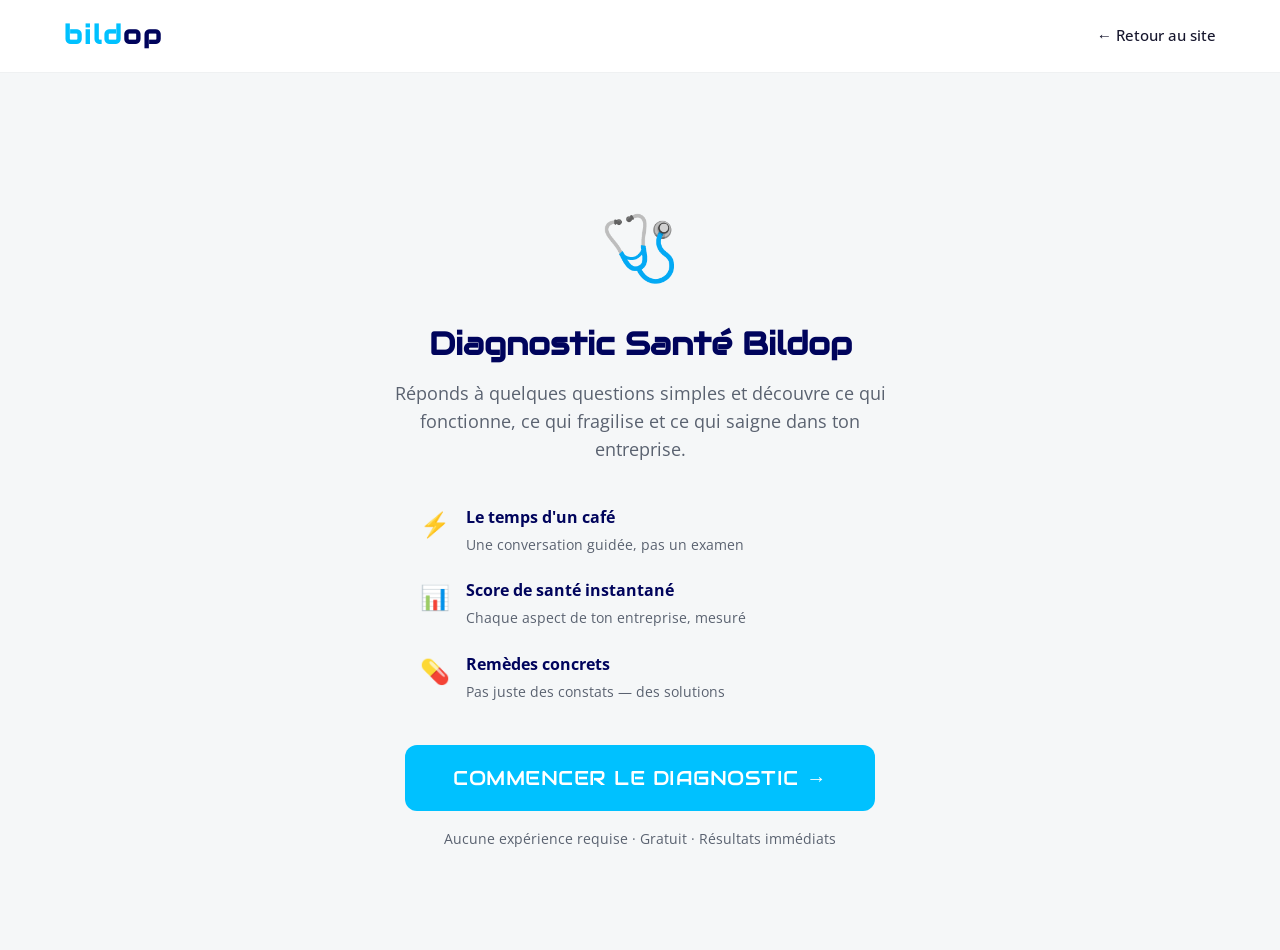
==== commit 9ac541c3: "Harmoniser les pages avec les variables de marque BILDOP" ====
--- a/diagnostic.html
+++ b/diagnostic.html
@@ -9,7 +9,7 @@
   <!-- Fonts -->
   <link rel="preconnect" href="https://fonts.googleapis.com">
   <link rel="preconnect" href="https://fonts.gstatic.com" crossorigin>
-  <link href="https://fonts.googleapis.com/css2?family=Audiowide&display=swap" rel="stylesheet">
+  <link href="https://fonts.googleapis.com/css2?family=Audiowide&family=Open+Sans:wght@300;400;500;600;700&display=swap" rel="stylesheet">
 
   <!-- Styles -->
   <link rel="stylesheet" href="css/style.css">
--- a/css/style.css
+++ b/css/style.css
@@ -1,14 +1,15 @@
 /* ============================================
-   BILDOP.COM — Global Stylesheet
-   Brand: #00045C (navy) · #00C1FF (cyan) · #B3E8F5 (pale)
-   Complément: #32047E (violet) · #951B81 (magenta)
-   Typo: Audiowide (headings/logo) · Arial (body)
-   Charte officielle BILDOP par UNIKUB
+   BILDOP — Charte de marque UNIKUB
+   Palette officielle : #00C1FF · #00045C · #32047E · #951B81
+   Typographie officielle : Audiowide Regular + Lovelo Black
    ============================================ */
+
+@import url('https://fonts.googleapis.com/css2?family=Audiowide&family=Open+Sans:wght@300;400;500;600;700&display=swap');
 
 /* --- CSS Variables --- */
 :root {
   --navy: #00045C;
+  --navy-deep: #000344;
   --sky: #00C1FF;
   --sky-hover: #009dd4;
   --pale: #B3E8F5;
@@ -17,12 +18,13 @@
   --gray-light: #dfe4e6;
   --gray-bg: #f5f7f8;
   --white: #ffffff;
-  --text-dark: #1a1a2e;
+  --text-dark: #16162d;
   --text-muted: #5a6270;
   --success: #28a745;
   --warning: #f4a261;
   --danger: #e63946;
   --font-heading: 'Audiowide', sans-serif;
+  --font-body: 'Lovelo', 'Open Sans', sans-serif;
   --slate: #5a6270;
   --gray-200: #e2e8f0;
   --gray: #dfe4e6;
@@ -48,7 +50,7 @@
 }
 
 body {
-  font-family: Arial, Helvetica, sans-serif;
+  font-family: var(--font-body);
   color: var(--text-dark);
   background: var(--white);
   line-height: 1.7;
@@ -56,7 +58,7 @@
 }
 
 h1, h2, h3, h4, h5, h6 {
-  font-family: 'Audiowide', sans-serif;
+  font-family: var(--font-heading);
   font-weight: 600;
   line-height: 1.2;
   color: var(--navy);
@@ -121,7 +123,7 @@
   gap: 8px;
   padding: 16px 36px;
   border-radius: var(--radius);
-  font-family: 'Audiowide', sans-serif;
+  font-family: var(--font-heading);
   font-size: 1.1rem;
   font-weight: 500;
   text-transform: uppercase;
@@ -187,7 +189,7 @@
   cursor: pointer;
   background: none;
   border: none;
-  font-family: Arial, Helvetica, sans-serif;
+  font-family: var(--font-body);
 }
 .btn-link:hover { color: var(--navy); }
 
@@ -219,7 +221,7 @@
 }
 
 .nav__logo {
-  font-family: 'Audiowide', sans-serif;
+  font-family: var(--font-heading);
   font-size: 1.6rem;
   font-weight: 700;
   color: var(--navy);
@@ -539,7 +541,7 @@
   border-radius: 50%;
   background: var(--navy);
   color: var(--white);
-  font-family: 'Audiowide', sans-serif;
+  font-family: var(--font-heading);
   font-size: 1.5rem;
   font-weight: 700;
   display: flex;
@@ -638,7 +640,7 @@
 }
 .testimonial::before {
   content: '\201C';
-  font-family: 'Audiowide', sans-serif;
+  font-family: var(--font-heading);
   font-size: 4rem;
   color: var(--sky);
   opacity: 0.3;
@@ -733,7 +735,7 @@
   color: var(--white);
   padding: 6px 20px;
   border-radius: 100px;
-  font-family: 'Audiowide', sans-serif;
+  font-family: var(--font-heading);
   font-size: 0.85rem;
   font-weight: 500;
   text-transform: uppercase;
@@ -751,7 +753,7 @@
 }
 
 .pricing-card__price {
-  font-family: 'Audiowide', sans-serif;
+  font-family: var(--font-heading);
   font-size: 2.2rem;
   font-weight: 700;
   color: var(--navy);
@@ -823,7 +825,7 @@
   background: none;
   border: none;
   cursor: pointer;
-  font-family: Arial, Helvetica, sans-serif;
+  font-family: var(--font-body);
   font-size: 1.05rem;
   font-weight: 600;
   color: var(--text-dark);
@@ -893,7 +895,7 @@
 }
 
 .footer__brand {
-  font-family: 'Audiowide', sans-serif;
+  font-family: var(--font-heading);
   font-size: 1.4rem;
   font-weight: 700;
   color: var(--white);
@@ -1100,7 +1102,7 @@
 }
 
 .question-card__number {
-  font-family: 'Audiowide', sans-serif;
+  font-family: var(--font-heading);
   font-size: 0.9rem;
   color: var(--text-muted);
   margin-bottom: 8px;
@@ -1138,7 +1140,7 @@
   padding: 14px 18px;
   border: 2px solid var(--gray-light);
   border-radius: var(--radius-sm);
-  font-family: Arial, Helvetica, sans-serif;
+  font-family: var(--font-body);
   font-size: 1rem;
   color: var(--text-dark);
   transition: var(--transition);
@@ -1994,7 +1996,7 @@
   margin-bottom: 16px;
 }
 .marque-intro h1 {
-  font-family: 'Audiowide', sans-serif;
+  font-family: var(--font-heading);
   font-size: 2.2rem;
   color: var(--navy);
   margin-bottom: 12px;
@@ -2010,7 +2012,7 @@
   margin: 32px 0;
 }
 .marque-intro__why h3 {
-  font-family: 'Audiowide', sans-serif;
+  font-family: var(--font-heading);
   color: var(--navy);
   margin-bottom: 16px;
   text-align: center;
@@ -2156,7 +2158,7 @@
   font-weight: 600;
 }
 .marque-audit__question {
-  font-family: 'Audiowide', sans-serif;
+  font-family: var(--font-heading);
   font-size: 1.5rem;
   color: var(--navy);
   margin: 20px 0 28px;
@@ -2224,7 +2226,7 @@
   flex-shrink: 0;
 }
 .marque-results__score-value {
-  font-family: 'Audiowide', sans-serif;
+  font-family: var(--font-heading);
   font-size: 2.2rem;
   font-weight: 700;
   line-height: 1;
@@ -2234,7 +2236,7 @@
   color: var(--text-muted);
 }
 .marque-results__header h1 {
-  font-family: 'Audiowide', sans-serif;
+  font-family: var(--font-heading);
   font-size: 1.6rem;
   color: var(--navy);
   margin-bottom: 8px;
@@ -2258,7 +2260,7 @@
   margin: 32px 0;
 }
 .marque-results__dimensions h2 {
-  font-family: 'Audiowide', sans-serif;
+  font-family: var(--font-heading);
   color: var(--navy);
   margin-bottom: 16px;
 }
@@ -2277,7 +2279,7 @@
   font-weight: 600;
 }
 .marque-result__dim-score {
-  font-family: 'Audiowide', sans-serif;
+  font-family: var(--font-heading);
   font-size: 1.1rem;
 }
 .marque-result__dim-rec {
@@ -2292,7 +2294,7 @@
   text-align: center;
 }
 .marque-results__cta h2 {
-  font-family: 'Audiowide', sans-serif;
+  font-family: var(--font-heading);
   color: var(--navy);
   margin-bottom: 12px;
 }
@@ -2380,13 +2382,13 @@
   min-height: 400px;
 }
 .marque-builder__content h2 {
-  font-family: 'Audiowide', sans-serif;
+  font-family: var(--font-heading);
   color: var(--navy);
   font-size: 1.5rem;
   margin-bottom: 8px;
 }
 .marque-builder__content h3 {
-  font-family: 'Audiowide', sans-serif;
+  font-family: var(--font-heading);
   color: var(--navy);
   margin: 20px 0 12px;
 }
@@ -2421,7 +2423,7 @@
   border: 2px solid #e0e0e0;
   border-radius: 10px;
   font-size: 0.95rem;
-  font-family: Arial, Helvetica, sans-serif;
+  font-family: var(--font-body);
   transition: border-color 0.2s;
 }
 .marque-form__field input:focus,
@@ -2511,7 +2513,7 @@
   color: white;
   padding: 14px 28px;
   border-radius: 12px;
-  font-family: 'Audiowide', sans-serif;
+  font-family: var(--font-heading);
   font-size: 1.2rem;
   font-weight: 600;
 }
@@ -2676,7 +2678,7 @@
   padding: 40px 0;
 }
 .marque-builder-results h1 {
-  font-family: 'Audiowide', sans-serif;
+  font-family: var(--font-heading);
   color: var(--navy);
   text-align: center;
   margin-bottom: 24px;
@@ -2695,7 +2697,7 @@
   border: 1px solid #f0f0f0;
 }
 .marque-builder-results__card h3 {
-  font-family: 'Audiowide', sans-serif;
+  font-family: var(--font-heading);
   color: var(--navy);
   margin-bottom: 12px;
 }
@@ -2707,7 +2709,7 @@
   margin: 32px 0;
 }
 .marque-builder-results__actions h2 {
-  font-family: 'Audiowide', sans-serif;
+  font-family: var(--font-heading);
   color: var(--navy);
   margin-bottom: 16px;
 }
@@ -2764,7 +2766,7 @@
   margin-bottom: 16px;
 }
 .veille-intro__header h1 {
-  font-family: 'Audiowide', sans-serif;
+  font-family: var(--font-heading);
   font-size: clamp(2rem, 4vw, 2.8rem);
   color: var(--navy);
   margin-bottom: 12px;
@@ -2799,7 +2801,7 @@
   font-weight: 600;
   cursor: pointer;
   transition: var(--transition);
-  font-family: Arial, Helvetica, sans-serif;
+  font-family: var(--font-body);
 }
 .veille-search__tab--active {
   border-color: var(--navy);
@@ -2816,7 +2818,7 @@
   border: 2px solid var(--gray-light);
   border-radius: var(--radius-sm);
   font-size: 1.05rem;
-  font-family: Arial, Helvetica, sans-serif;
+  font-family: var(--font-body);
   transition: var(--transition);
 }
 .veille-search__input:focus {
@@ -2834,7 +2836,7 @@
   font-weight: 600;
   cursor: pointer;
   transition: var(--transition);
-  font-family: Arial, Helvetica, sans-serif;
+  font-family: var(--font-body);
   white-space: nowrap;
 }
 .veille-search__btn:hover {
@@ -2891,7 +2893,7 @@
   font-size: 0.95rem;
   font-weight: 600;
   cursor: pointer;
-  font-family: Arial, Helvetica, sans-serif;
+  font-family: var(--font-body);
   transition: var(--transition);
 }
 .veille-link-btn:hover {
@@ -2967,7 +2969,7 @@
   border-bottom: 1px solid var(--gray-light);
 }
 .veille-results__header h1 {
-  font-family: 'Audiowide', sans-serif;
+  font-family: var(--font-heading);
   font-size: 2rem;
   color: var(--navy);
   margin-bottom: 4px;
@@ -3002,7 +3004,7 @@
 }
 .veille-score-bar__label strong {
   font-size: 1.4rem;
-  font-family: 'Audiowide', sans-serif;
+  font-family: var(--font-heading);
 }
 .veille-score-bar__track {
   height: 12px;
@@ -3040,7 +3042,7 @@
   border-radius: var(--radius-sm);
   white-space: nowrap;
   transition: var(--transition);
-  font-family: Arial, Helvetica, sans-serif;
+  font-family: var(--font-body);
 }
 .veille-tabs__tab:hover {
   background: var(--gray-bg);
@@ -3085,7 +3087,7 @@
   margin-bottom: 32px;
 }
 .veille-swot h3 {
-  font-family: 'Audiowide', sans-serif;
+  font-family: var(--font-heading);
   font-size: 1.3rem;
   margin-bottom: 16px;
 }
@@ -3100,7 +3102,7 @@
   border: 2px solid;
 }
 .veille-swot__card h4 {
-  font-family: 'Audiowide', sans-serif;
+  font-family: var(--font-heading);
   font-size: 1rem;
   margin-bottom: 12px;
 }
@@ -3145,7 +3147,7 @@
   margin-bottom: 32px;
 }
 .veille-recommendations h3 {
-  font-family: 'Audiowide', sans-serif;
+  font-family: var(--font-heading);
   font-size: 1.3rem;
   margin-bottom: 16px;
 }
@@ -3227,7 +3229,7 @@
   padding: 40px 0 0;
 }
 .veille-history__header h2 {
-  font-family: 'Audiowide', sans-serif;
+  font-family: var(--font-heading);
 }
 .veille-history__item {
   display: flex;
@@ -3314,7 +3316,7 @@
   margin-bottom: 24px;
 }
 .veille-comparison__header h3 {
-  font-family: 'Audiowide', sans-serif;
+  font-family: var(--font-heading);
   font-size: 1.4rem;
   color: var(--navy);
   margin-bottom: 4px;
@@ -3338,7 +3340,7 @@
   border: 2px solid;
 }
 .veille-comparison__card h4 {
-  font-family: 'Audiowide', sans-serif;
+  font-family: var(--font-heading);
   font-size: 1.1rem;
   margin-bottom: 8px;
 }
@@ -3385,7 +3387,7 @@
   display: flex;
   align-items: center;
   justify-content: center;
-  font-family: 'Audiowide', sans-serif;
+  font-family: var(--font-heading);
   font-size: 1.4rem;
   font-weight: 700;
   color: var(--navy);
@@ -3448,7 +3450,7 @@
   border: 1px solid var(--gray-light);
 }
 .veille-ceo h4 {
-  font-family: 'Audiowide', sans-serif;
+  font-family: var(--font-heading);
   font-size: 1.1rem;
   color: var(--navy);
   margin-bottom: 20px;
@@ -4337,8 +4339,54 @@
   border-radius: 10px;
   margin-top: 4px;
 }
+.is-detected-card__group {
+  font-size: 0.75rem;
+  font-weight: 600;
+  text-transform: uppercase;
+  letter-spacing: 1px;
+  color: var(--sky);
+  margin-bottom: 2px;
+}
 .is-detected-card__badge--high { background: #dcfce7; color: #166534; }
 .is-detected-card__badge--low { background: #fef3c7; color: #92400e; }
+
+/* Sector context (education) */
+.is-sector-context {
+  max-width: 500px;
+  margin: 0 auto 24px;
+  padding: 20px;
+  background: var(--gray-50, #f8fafc);
+  border-radius: 12px;
+  border: 1px solid var(--gray-200, #e2e8f0);
+}
+.is-sector-context__title {
+  font-weight: 600;
+  font-size: 0.9rem;
+  color: var(--navy);
+  margin-bottom: 12px;
+}
+.is-sector-context__grid {
+  display: grid;
+  grid-template-columns: 1fr 1fr;
+  gap: 12px;
+}
+.is-sector-stat {
+  text-align: center;
+  padding: 8px;
+}
+.is-sector-stat__value {
+  display: block;
+  font-size: 1.2rem;
+  font-weight: 700;
+  color: var(--navy);
+  font-family: var(--font-heading);
+}
+.is-sector-stat__label {
+  display: block;
+  font-size: 0.75rem;
+  color: var(--slate);
+  margin-top: 2px;
+}
 .is-confirm-btn {
   display: block;
   margin: 0 auto 24px;
@@ -4399,6 +4447,65 @@
 .is-category-card:hover { border-color: #f59e0b; transform: translateY(-2px); }
 .is-category-card__icon { font-size: 1.8rem; }
 .is-category-card__name { font-size: 0.8rem; font-weight: 600; }
+
+/* --- Sector Banner (shown during questions) --- */
+.is-sector-banner {
+  display: flex;
+  align-items: center;
+  gap: 12px;
+  padding: 12px 16px;
+  background: linear-gradient(135deg, rgba(245,158,11,0.06), rgba(239,68,68,0.04));
+  border: 1px solid rgba(245,158,11,0.2);
+  border-radius: 10px;
+  margin-bottom: 16px;
+  flex-wrap: wrap;
+}
+.is-sector-banner__info {
+  display: flex;
+  align-items: center;
+  gap: 10px;
+  flex: 1;
+  min-width: 200px;
+}
+.is-sector-banner__icon { font-size: 1.5rem; }
+.is-sector-banner__group {
+  display: block;
+  font-size: 0.65rem;
+  font-weight: 700;
+  text-transform: uppercase;
+  letter-spacing: 1px;
+  color: var(--sky);
+}
+.is-sector-banner__info strong { font-size: 0.9rem; display: block; }
+.is-sector-banner__stats {
+  display: flex;
+  gap: 12px;
+  font-size: 0.75rem;
+  color: var(--slate);
+}
+.is-sector-banner__stats span {
+  padding: 3px 8px;
+  background: var(--white);
+  border-radius: 6px;
+  font-weight: 600;
+  white-space: nowrap;
+}
+.is-sector-banner__change {
+  background: none;
+  border: 1px solid var(--gray-200, #e2e8f0);
+  border-radius: 6px;
+  padding: 4px 12px;
+  font-size: 0.8rem;
+  color: var(--slate);
+  cursor: pointer;
+  transition: var(--transition);
+}
+.is-sector-banner__change:hover { border-color: #f59e0b; color: #f59e0b; }
+
+@media (max-width: 640px) {
+  .is-sector-banner { flex-direction: column; align-items: flex-start; }
+  .is-sector-banner__stats { flex-wrap: wrap; }
+}
 
 /* --- Phase 3: Questions --- */
 .is-questions { padding: 20px 0; }
@@ -4467,6 +4574,87 @@
   cursor: pointer;
 }
 
+/* --- Phase 3B: Adjustments (sliders) --- */
+.is-adjustments { padding: 20px 0; }
+.is-adjustments__header { text-align: center; margin-bottom: 32px; }
+.is-adjustments__header h2 { font-family: var(--font-heading); margin-bottom: 8px; }
+.is-adjustments__header p { color: var(--slate); font-size: 0.95rem; }
+.is-adjustments__icon { font-size: 2.5rem; margin-bottom: 8px; }
+.is-slider-group {
+  background: var(--white);
+  border: 1px solid var(--gray-200, #e2e8f0);
+  border-radius: 12px;
+  padding: 20px 24px;
+  margin-bottom: 16px;
+}
+.is-slider-group label {
+  display: block;
+  font-weight: 600;
+  font-size: 0.95rem;
+  margin-bottom: 8px;
+  color: var(--navy);
+}
+.is-slider-value {
+  text-align: center;
+  font-size: 1.6rem;
+  font-weight: 700;
+  color: #f59e0b;
+  margin-bottom: 8px;
+  font-family: var(--font-heading);
+}
+.is-slider {
+  width: 100%;
+  height: 8px;
+  -webkit-appearance: none;
+  appearance: none;
+  background: var(--gray-200, #e2e8f0);
+  border-radius: 4px;
+  outline: none;
+  margin-bottom: 8px;
+}
+.is-slider::-webkit-slider-thumb {
+  -webkit-appearance: none;
+  width: 28px;
+  height: 28px;
+  border-radius: 50%;
+  background: linear-gradient(135deg, #f59e0b, #ef4444);
+  cursor: pointer;
+  box-shadow: 0 2px 8px rgba(245,158,11,0.4);
+  transition: transform 0.15s;
+}
+.is-slider::-webkit-slider-thumb:hover { transform: scale(1.15); }
+.is-slider::-moz-range-thumb {
+  width: 28px;
+  height: 28px;
+  border-radius: 50%;
+  background: linear-gradient(135deg, #f59e0b, #ef4444);
+  cursor: pointer;
+  border: none;
+}
+.is-slider-hint {
+  font-size: 0.8rem;
+  color: var(--slate);
+}
+.is-calc-btn {
+  background: linear-gradient(135deg, #f59e0b, #ef4444) !important;
+  font-size: 1.05rem;
+}
+
+/* Calc steps animation */
+.is-calc-steps { text-align: center; padding: 40px 0; }
+.is-calc-status { font-size: 1.1rem; font-weight: 600; color: var(--navy); margin-bottom: 16px; }
+.is-calc-step-list { max-width: 400px; margin: 0 auto; text-align: left; }
+.is-score-reveal { text-align: center; animation: fadeInLive 0.5s ease; }
+
+/* Dashboard actions */
+.is-dash-actions { display: flex; gap: 12px; justify-content: center; margin: 24px 0; }
+.is-dash-actions .btn { font-size: 0.9rem; }
+
+@media (max-width: 480px) {
+  .is-slider-value { font-size: 1.3rem; }
+  .is-dash-actions { flex-direction: column; }
+}
+
 /* --- Phase 4: Score Reveal --- */
 .is-calculating {
   text-align: center;
@@ -4715,3 +4903,18 @@
   .is-question-card { padding: 20px; }
   .is-dash-kpis { grid-template-columns: 1fr 1fr; }
 }
+
+
+/* --- Official BILDOP/UNIKUB brand alignment --- */
+:root {
+  --brand-blue-1: #00C1FF;
+  --brand-blue-2: #00045C;
+  --brand-complement-1: #32047E;
+  --brand-complement-2: #951B81;
+}
+
+.btn-primary, .button-primary, .cta-primary { background: var(--brand-blue-2); color: var(--white); }
+.btn-primary:hover, .button-primary:hover, .cta-primary:hover { background: var(--brand-complement-1); }
+.btn-secondary, .button-secondary, .cta-secondary { background: var(--brand-blue-1); color: var(--brand-blue-2); }
+a { color: var(--brand-blue-2); }
+a:hover { color: var(--brand-complement-2); }
